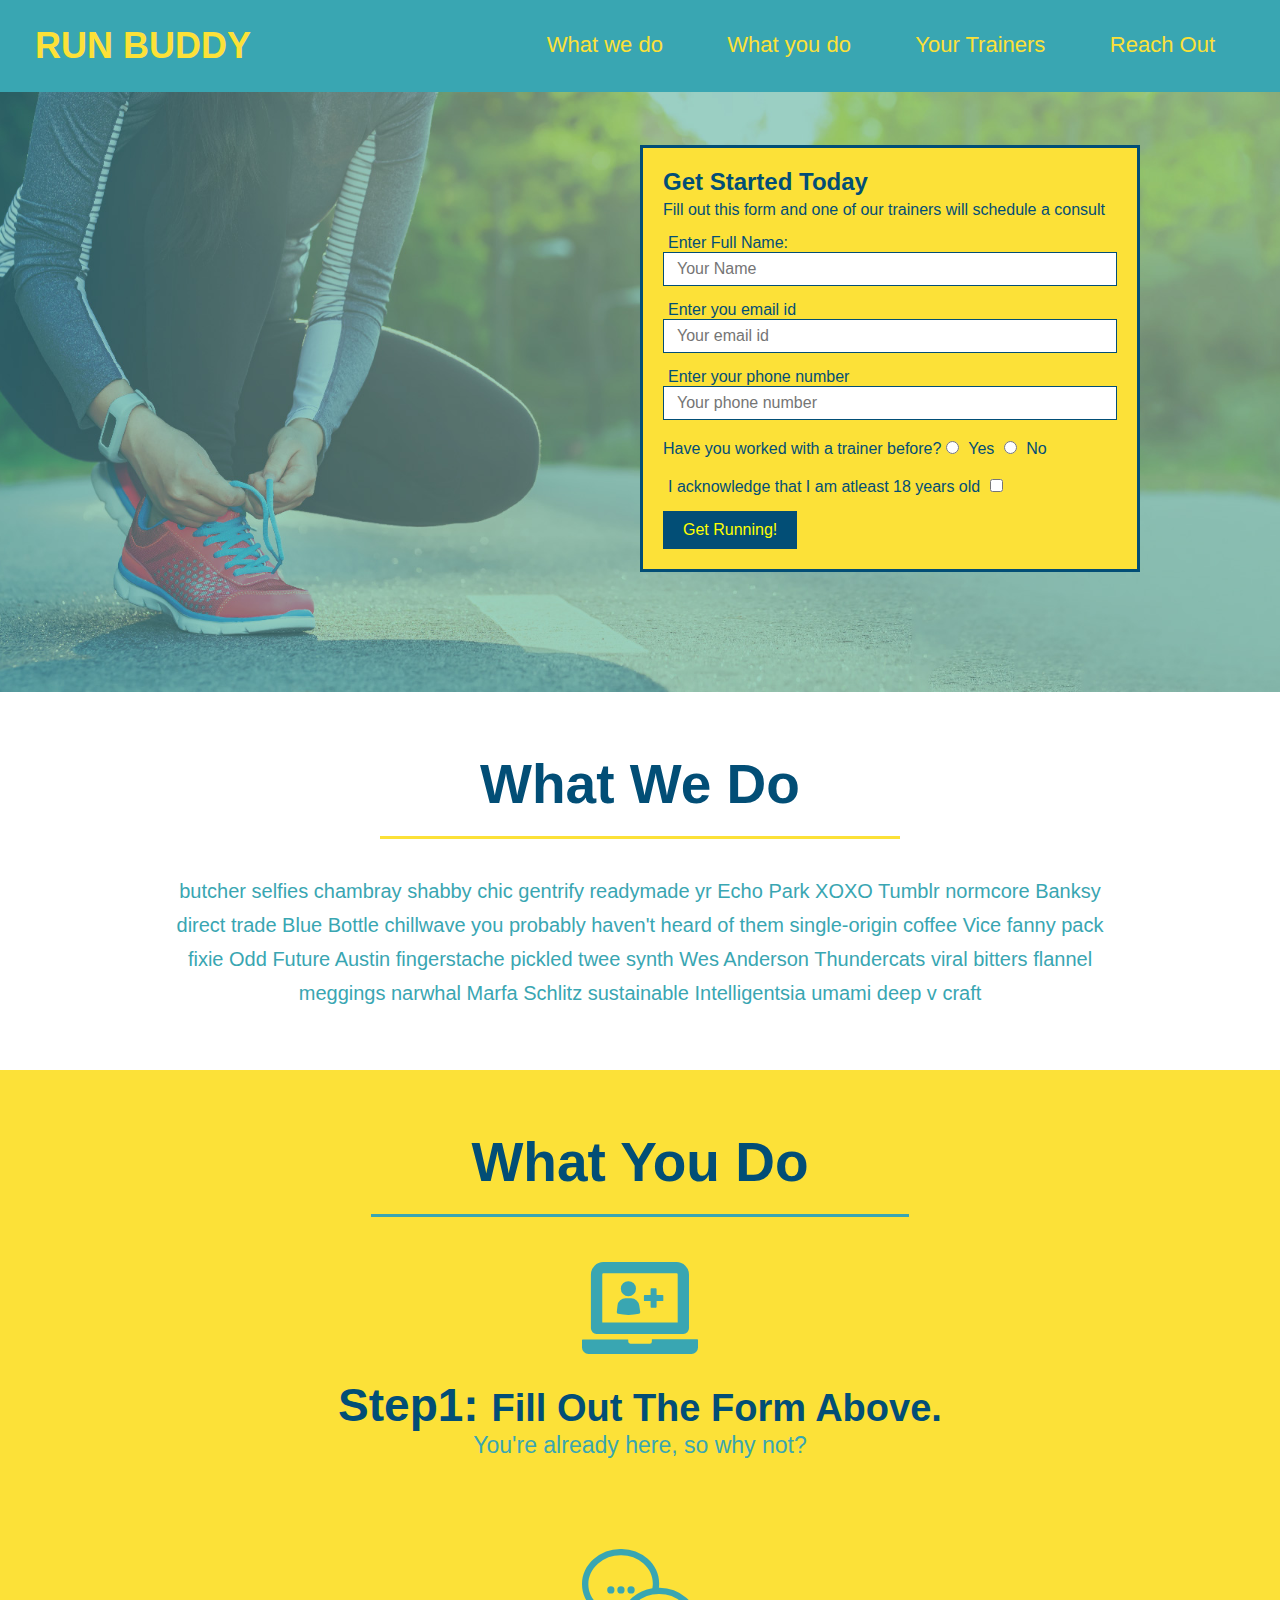
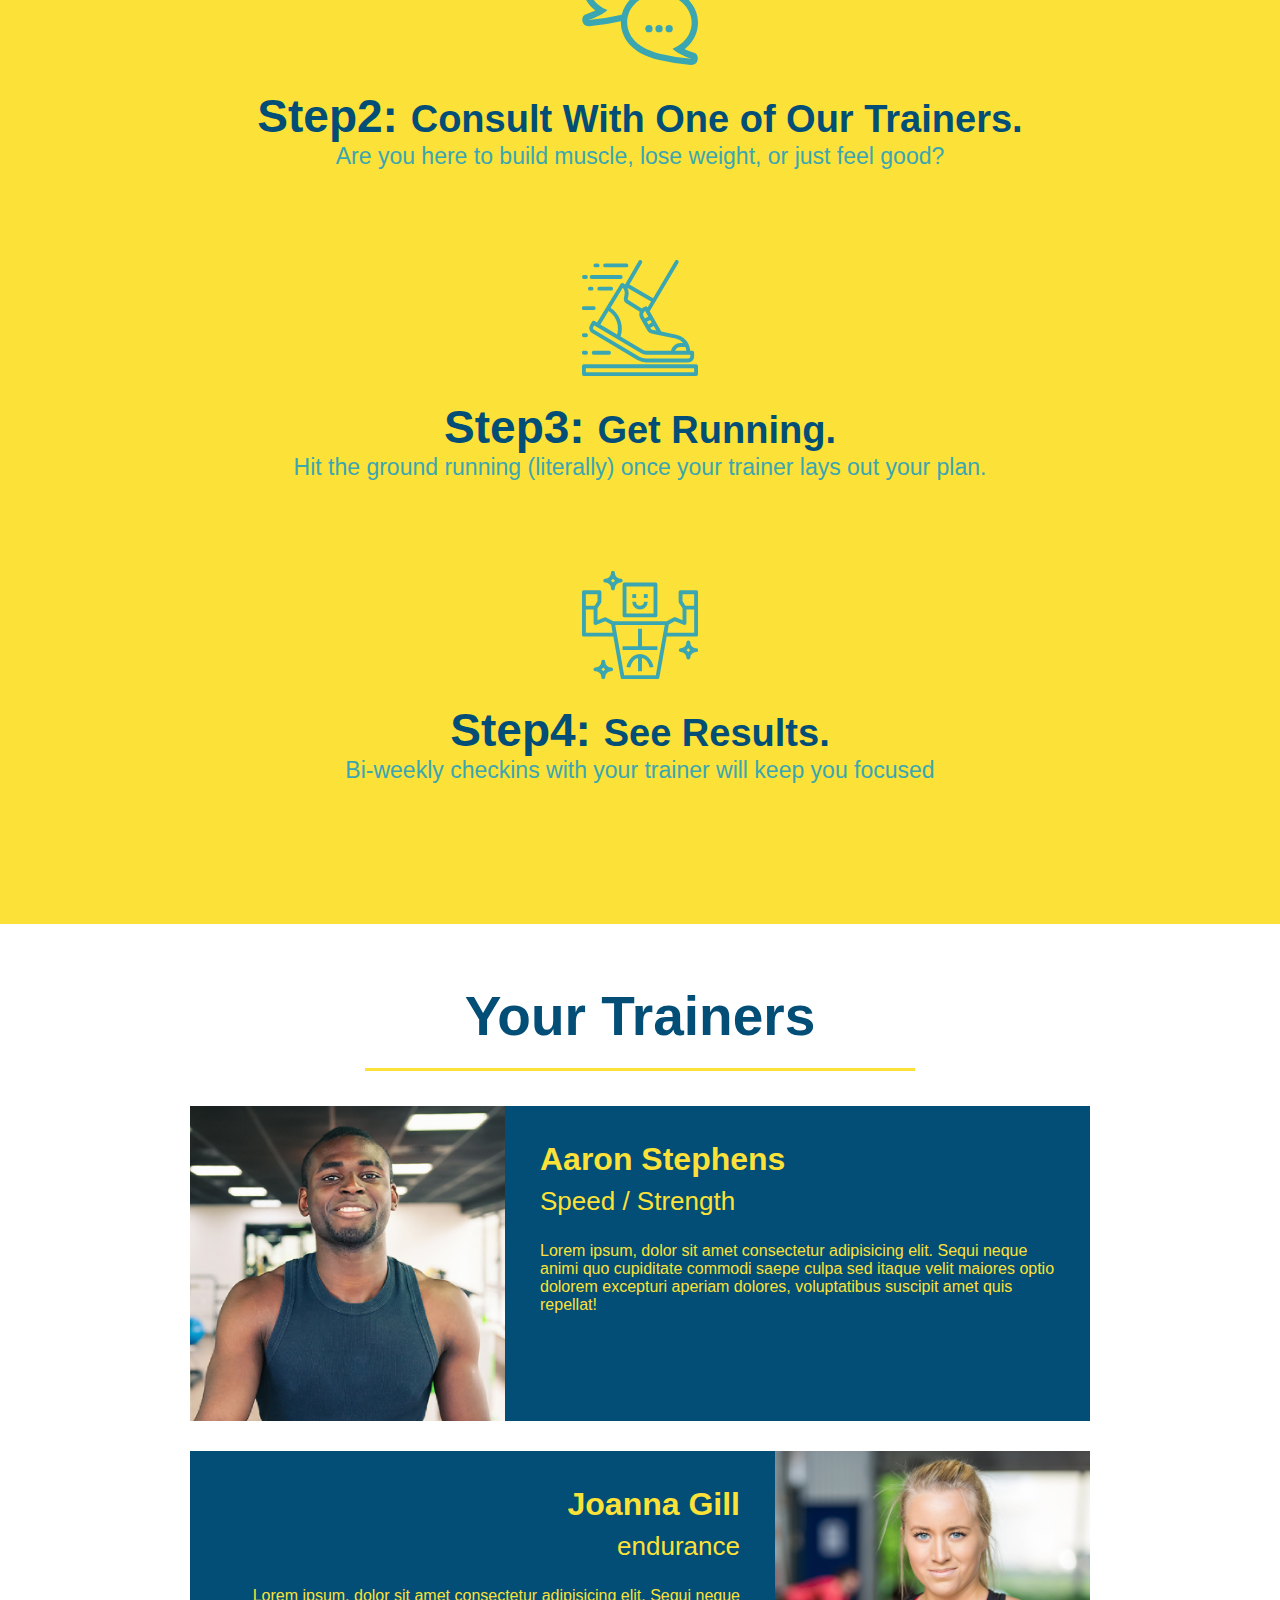
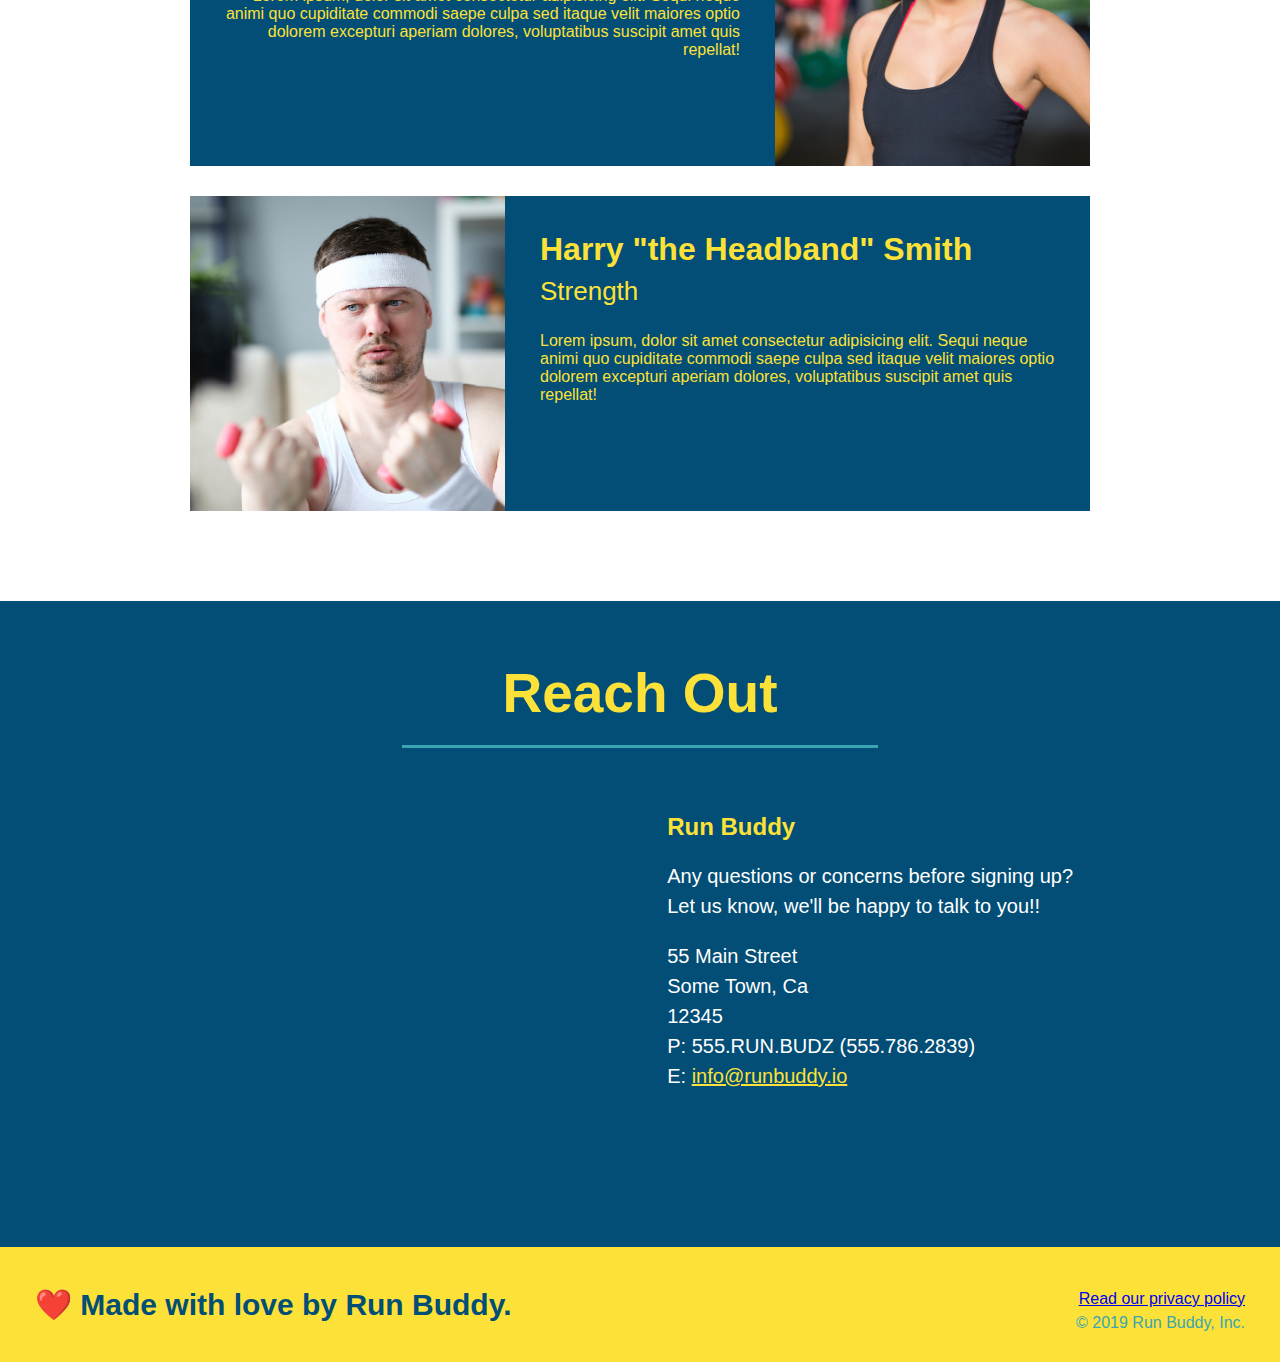
==== index.html @ decafa29 "add all files to git" ====
<!DOCTYPE html>
<html lang="en">
    <head>
        <meta charset="UTF-8"/>
        <title>RUN BUDDY</title>   
        <link rel="stylesheet" href="./assets/css/style.css"/>   
    </head>
    <body>
        <!--navigation-->
        <header>
            <h1>
                <a href="/">RUN BUDDY</a>
            </h1>
            <nav>
                <!--Unordered list element-->
                <ul>
                    <!--List item element-->
                    <li>
                        <!--Anchor element-->
                        <a href="#what-we-do">What we do</a>
                    </li>
                    <li>
                        <a href="#what-you-do">What you do</a>
                    </li>
                    <li>
                        <a href="#your-trainers">Your Trainers</a>
                    </li>
                    <li>
                        <a href=#reach-out>Reach Out</a>
                    </li>
                </ul>
            </nav>
        </header>
        <!--hero/jumbotron-->
        <section class="hero">
              <div class="hero-form">
                  <h3>Get Started Today</h3>
                  <p class="fill-out">Fill out this form and one of our trainers will schedule a consult</p>
                  <!--Add form element-->
                  <form>
                      <label for="name">Enter Full Name:</label>
                      <input type="text" placeholder="Your Name" id="name" name="name" class="form-input"/>
                      <label for="email">Enter you email id</label>
                      <input type="email" placeholder="Your email id" id="email" name="email" class="form-input">
                      <label for="phonenumber">Enter your phone number</label>
                      <input type="tel" placeholder="Your phone number" id="phonenumber" name="phonenumber" class="form-input">
                      <p>
                          Have you worked with a trainer before?
                          <input type="radio" name="trainer-confirm" id="trainer-yes"/>
                          <label for="trainer-yes">Yes</label>
                          <input type="radio" name="trainer-confirm" id="trainer-no"/>
                          <label for="tariner-no">No</label>
                          
                      </p>
                      <p>
                          <label for="confirm-18">I acknowledge that I am atleast 18 years old</label>
                          <input type="checkbox" name="confirm-18" id="confirm-18" value="check"/>
                      </p>
                      <button type="submit">
                          Get Running!
                      </button>
                  </form>
              </div>
        </section>

        <!--"what we do" section-->
        <section id="what-we-do" class="intro">
            <h2 class="section-title primary-border">
                What We Do
            </h2>
            <p>
                butcher selfies chambray shabby chic gentrify readymade yr Echo Park XOXO Tumblr normcore Banksy direct trade Blue Bottle chillwave you probably haven't heard of them single-origin coffee Vice fanny pack fixie Odd Future Austin fingerstache pickled twee synth Wes Anderson Thundercats viral bitters flannel meggings narwhal Marfa Schlitz sustainable Intelligentsia umami deep v craft
            </p>
        </section>

        <!--What you do section-->
        <section id="what-you-do" class="steps">
            <h2 class="section-title secondary-border">
                What You Do
            </h2>
            <div>
                <img src="assets/Images/step-1.svg" alt=""/>
                <h3>
                    Step1: <span>Fill Out The Form Above.</span>
                </h3>
                
                <p>
                    You're already here, so why not?
                </p>
            </div>
            <div>
                <img src="assets/Images/step-2.svg" alt=""/>
                <h3>
                    Step2: <span>Consult With One of Our Trainers.</span>
                </h3>
                <p>
                    Are you here to build muscle, lose weight, or just feel good?
                </p>
            </div>
            <div>
                <img  src="assets/Images/step-3.svg" alt=""/>
                <h3>
                    Step3: <span>Get Running.</span>
                   
                </h3>
                <p>
                    Hit the ground running (literally) once your trainer lays out your plan.
                </p>
            </div>
            <div>
                <img src="assets/Images/step-4.svg" alt=""/>
                <h3>
                    Step4: <span>See Results.</span>
                </h3>
                <p>
                    Bi-weekly checkins with your trainer will keep you focused
                </p>
            </div>
        </section>
        <!--Meet the trainers section-->
        <section id="your-trainers" class="trainers">
            
            <h2 class="section-title primary-border">
                Your Trainers
            </h2>
            <article class="trainer">
                <img src="assets/Images/trainer-1.jpg" alt="Aaron Stephens in his workout clothes ready to pump iron"/>
                <div class="trainer-bio text-left">
                    <h3>Aaron Stephens</h3>
                    <h4>Speed / Strength</h4>
                    <p>
                        Lorem ipsum, dolor sit amet consectetur adipisicing elit. Sequi neque animi quo cupiditate commodi saepe culpa sed
                        itaque velit maiores optio dolorem excepturi aperiam dolores, voluptatibus suscipit amet quis repellat!
                    </p>
                </div>
            </article>
            <article class="trainer">
                <div class="trainer-bio text-right">
                    <h3>Joanna Gill</h3>
                    <h4>endurance</h4>
                    <p>
                        Lorem ipsum, dolor sit amet consectetur adipisicing elit. Sequi neque animi quo cupiditate commodi saepe culpa sed
      itaque velit maiores optio dolorem excepturi aperiam dolores, voluptatibus suscipit amet quis repellat!
                    </p>
                    
                </div>
                <img src="assets/Images/trainer-2.jpg" alt="Joanna Gill cooling off after a workout"/>
            </article>
            <article class="trainer">
                <img src="assets/Images/trainer-3.jpg" alt="Harry Smith wearing a headband and lifting comically small pink weights"/>
                <div class="trainer-bio text-left">
                    
                    <h3>Harry "the Headband" Smith</h3>
                    <h4>Strength</h4>
                    <p>
                        Lorem ipsum, dolor sit amet consectetur adipisicing elit. Sequi neque animi quo cupiditate commodi saepe culpa sed
      itaque velit maiores optio dolorem excepturi aperiam dolores, voluptatibus suscipit amet quis repellat!
                    </p>
                </div>

            </article>
        </section>
        <!--Reach Out section-->
        <section id="#reach-out" class="contact">
            <h2 class="section-title secondary-border">
                Reach Out
            </h2>
            <div class="contact-info">
                <iframe src="https://www.google.com/maps/embed?pb=!1m18!1m12!1m3!1d50694.43820856083!2d-121.98147028277705!3d37.427597920554405!2m3!1f0!2f0!3f0!3m2!1i1024!2i768!4f13.1!3m3!1m2!1s0x808fc8546092b38d%3A0xdbc5cfc97f0ce1a7!2sSan%20Jose%2C%20CA%2095134!5e0!3m2!1sen!2sus!4v1594967855750!5m2!1sen!2sus"  frameborder="0" style="border:0;" allowfullscreen="" aria-hidden="false" tabindex="0"></iframe>
                <div>
                    <h3>
                        Run Buddy
                    </h3>
                    <p>
                        Any questions or concerns before signing up?
                    <br/>
                        Let us know, we'll be happy to talk to you!!
                    </p>
                    <address>
                        55 Main Street <br/>
                        Some Town, Ca <br/>
                        12345 <br/>
                        P: 555.RUN.BUDZ (555.786.2839) <br/>
                        E: <a href="maito:info@runbuddy.io">info@runbuddy.io</a>
                    </address>
                </div>
            </div>
            
        </section>
           
        <!--Footer-->
        <footer>
            
            <h2>❤️ Made with love by Run Buddy.</h2>
            <div>
                <a href="./privacy-policy.html#Read our Privacy Policy">Read our privacy policy</a><br/>
                &copy; 2019 Run Buddy, Inc.
                 
            </div>

            
        </footer>

    </body>
</html>
---- assets/css/style.css ----
*{
    margin:0;
    padding: 0;
    box-sizing: border-box;
}


body{
    font-family: Arial, Helvetica, sans-serif;
    color:#39a6b2; 
}

header{
    padding: 25px 35px;
    background-color: #39a6b2;
}

header h1{
    font-weight: bold;
    font-size: 36px;
    
    margin: 0;
    display: inline;
    color: yellow;
}

header a{
    text-decoration: none;
    color: #fce138;
}

header nav{
    float: right;
    margin: 7px 0;
}

header nav ul li{
    display: inline;
}

header nav ul li a{
    margin:0 30px;
    font-weight: lighter;
    font-size: 22px;
}

footer {
    background-color: #fce138;
    width: 100%;
    padding: 40px 35px;
}

footer h2{
    display : inline;
    color: #024e76;
    font-size: 30px;
    margin: 0;
}

footer div{
    float: right;
    line-height:1.5;
    text-align: right;
}

section{
    padding:60px;
}

.hero{
    height: 600px;
    background-image: url("../Images/hero-bg.jpg");
    background-size: cover;
    background-position: center;
    position: relative;
   
}


.hero-form{
    width:500px;
    padding:20px;
    color:#024e76;
    background-color: #fce138;
    border-color: #024e76;
    border-style: solid;
    border-width:3px;
    position: absolute;
    bottom: 120px;
    right: 140px;
}

h3{
    font-size: 24px;
    margin: 0;
}

.hero-form p{
    padding: 5px 0 15px 0;
}

.form-input{
     font-size: 20px;
     border-width: 1px;
     border-style: solid;
     border-color:#024e76;
     display: block;
     padding: 7px 13px;
     font-size: 16px;
     color: #024e76;
     width: 100%;
     margin-bottom: 15px;

}
.hero-form label{
    margin: 0 5px;
}

.hero-form button{
    background-color: #024e76;
    color: yellow;
    padding:10px 20px;
    font-size: 16px;
    border: none;
}

.intro{
    text-align: center;
}

.section-title{
    font-size: 55px;
    color: #024e76;
    margin-bottom: 35px;
    padding: 0 100px 20px 100px; /*top right bottom left*/
    border-bottom: 3px solid;
    display: inline-block;

}

.primary-border{
    border-color: #fce138;
}

.intro p{
    line-height: 1.7;
    color: #39a6b2;
    width: 80%;
    font-size: 20px;
    margin: auto auto;
}

.steps{
    text-align: center;
    background: #fce138;
}

.secondary-border{
    border-color:#39a6b2;
}

.steps div{
    margin-bottom: 80px;
}

.steps img{
    width: 10%;
    margin: 10px 0;

}

.steps h3{
    color: #024e76;
    font-size: 46px;
    margin-top: 10px;
}

.steps p{
    color: #39a6b2;
    font-size: 23px;
}

.steps span{
    font-size: 38px;
}

.trainers{
    text-align: center;
}

.trainer{
    width: 900px;
    margin: 0 auto 30px auto;
    background: #024e76;
    color: #fce138;
    overflow: auto;
}

.trainer img{
    width: 35%;
    float: left;
}

.trainer-bio{
    float: left;
    width: 65%;
    padding: 35px; 
}

.text-left{
    text-align: left;
}

.text-right{
    text-align:right;
}

.trainer-bio h3{
    font-size: 32px;
    margin-bottom: 8px;
}

.trainer-bio h4{
    font-weight: lighter;
    font-size: 26px;
    margin-bottom:25px;
}

.trainer bio p{
    line-height: 1.3;
    font-size: 17px;
}

.contact{
    background-color: #024e76;
    text-align: center;
}

.contact h2{
    color: #fce138;
}

.contact-info iframe{
    width: 400px;
    height: 400px;
}

.contact-info div{
    width: 410px;
    display: inline-block;
    vertical-align:top;
    text-align:left;
    margin: 30px 0 0 60px;
    color: white;
}

.contact-info h3{
    color: #fce138;
}

.contact-info p, .contact-info address{
    line-height: 1.5;
    margin:20px 0;
    font-size:20px;
    font-style: normal;
}


.contact-info address a{
    color: #fce138;
}
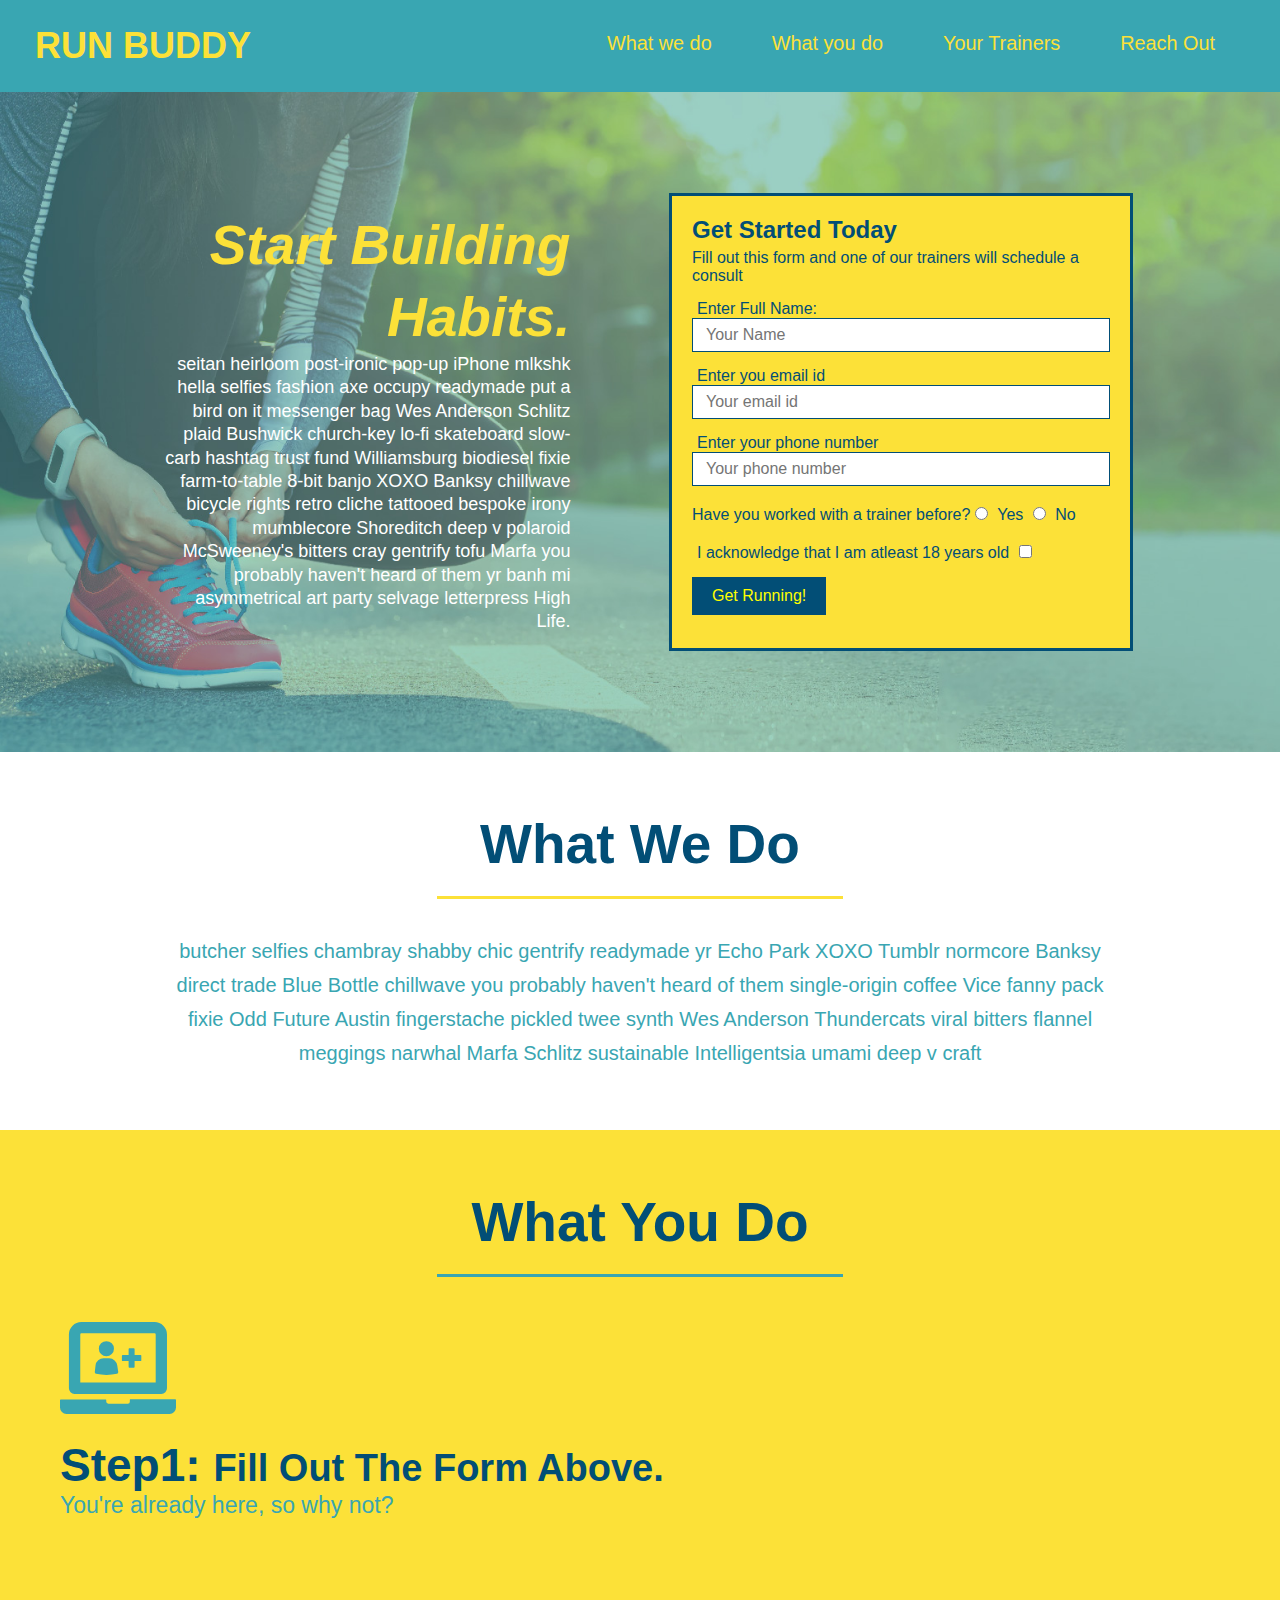
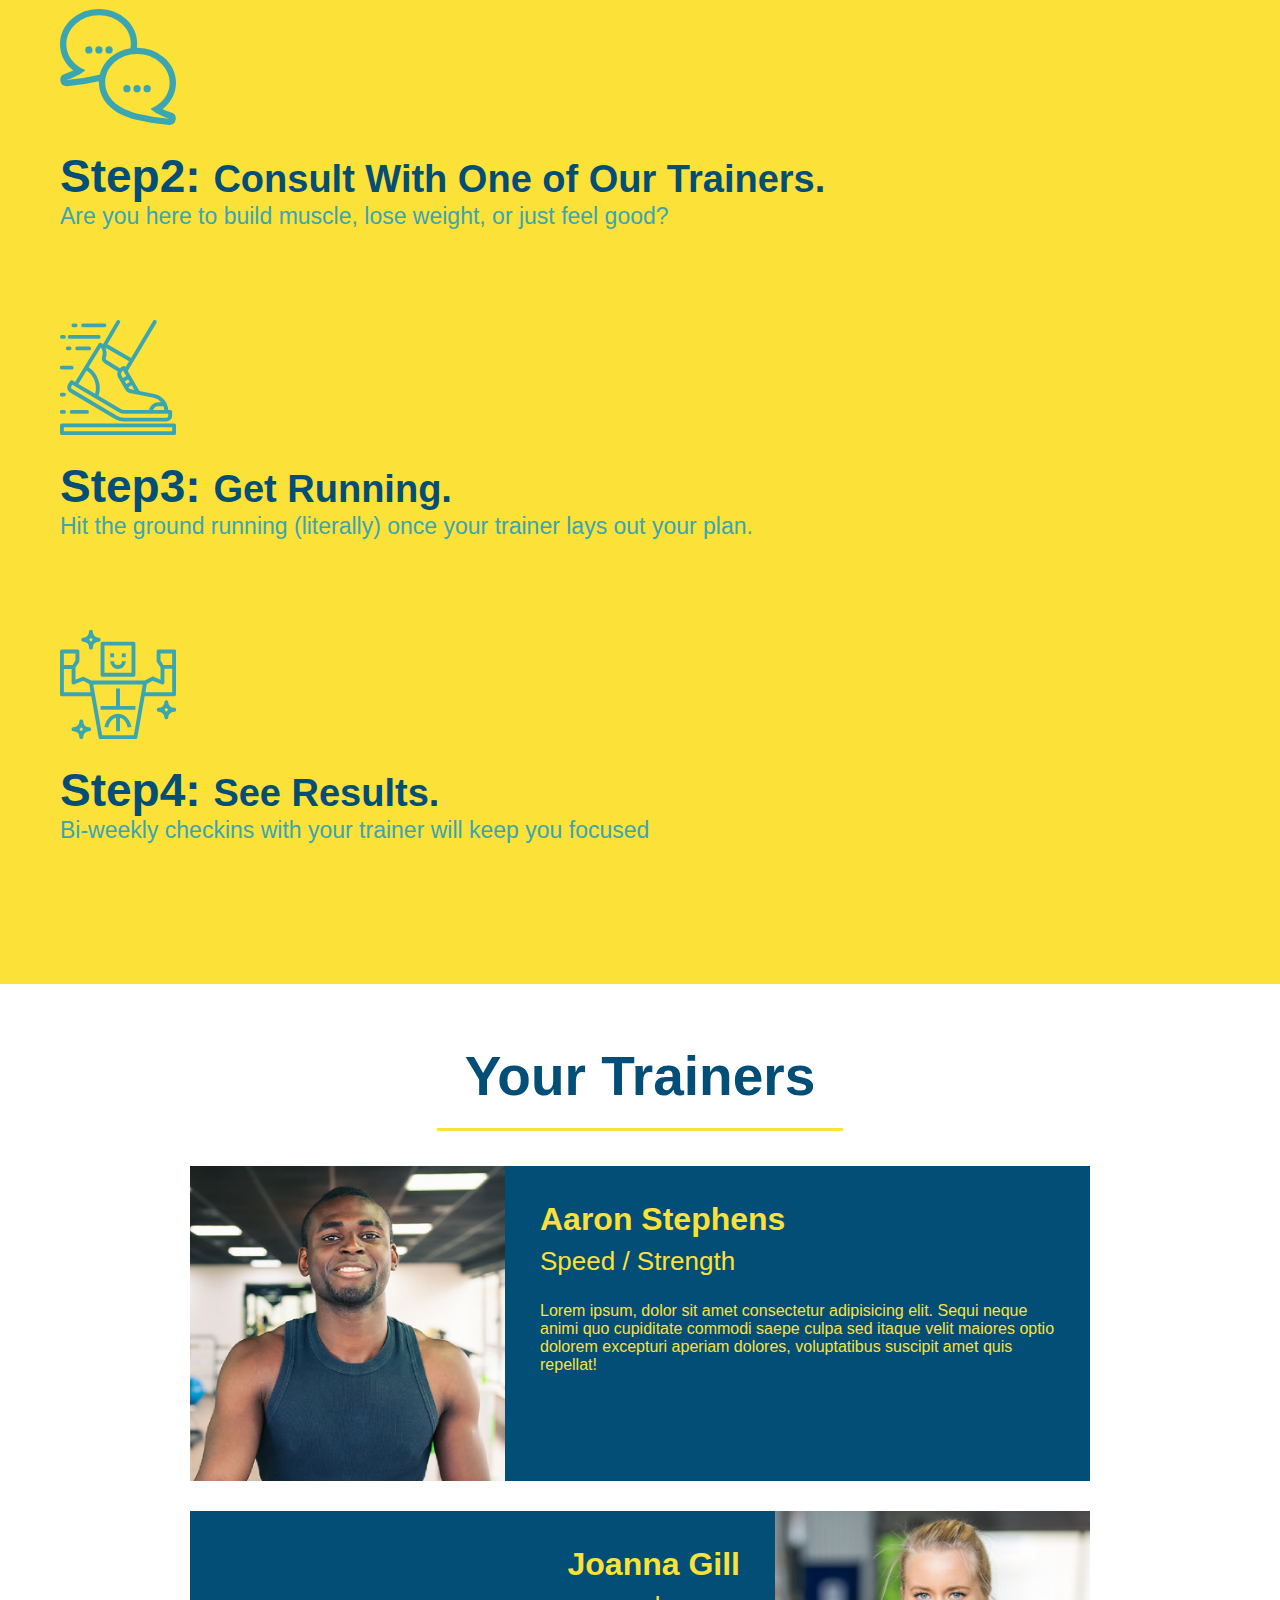
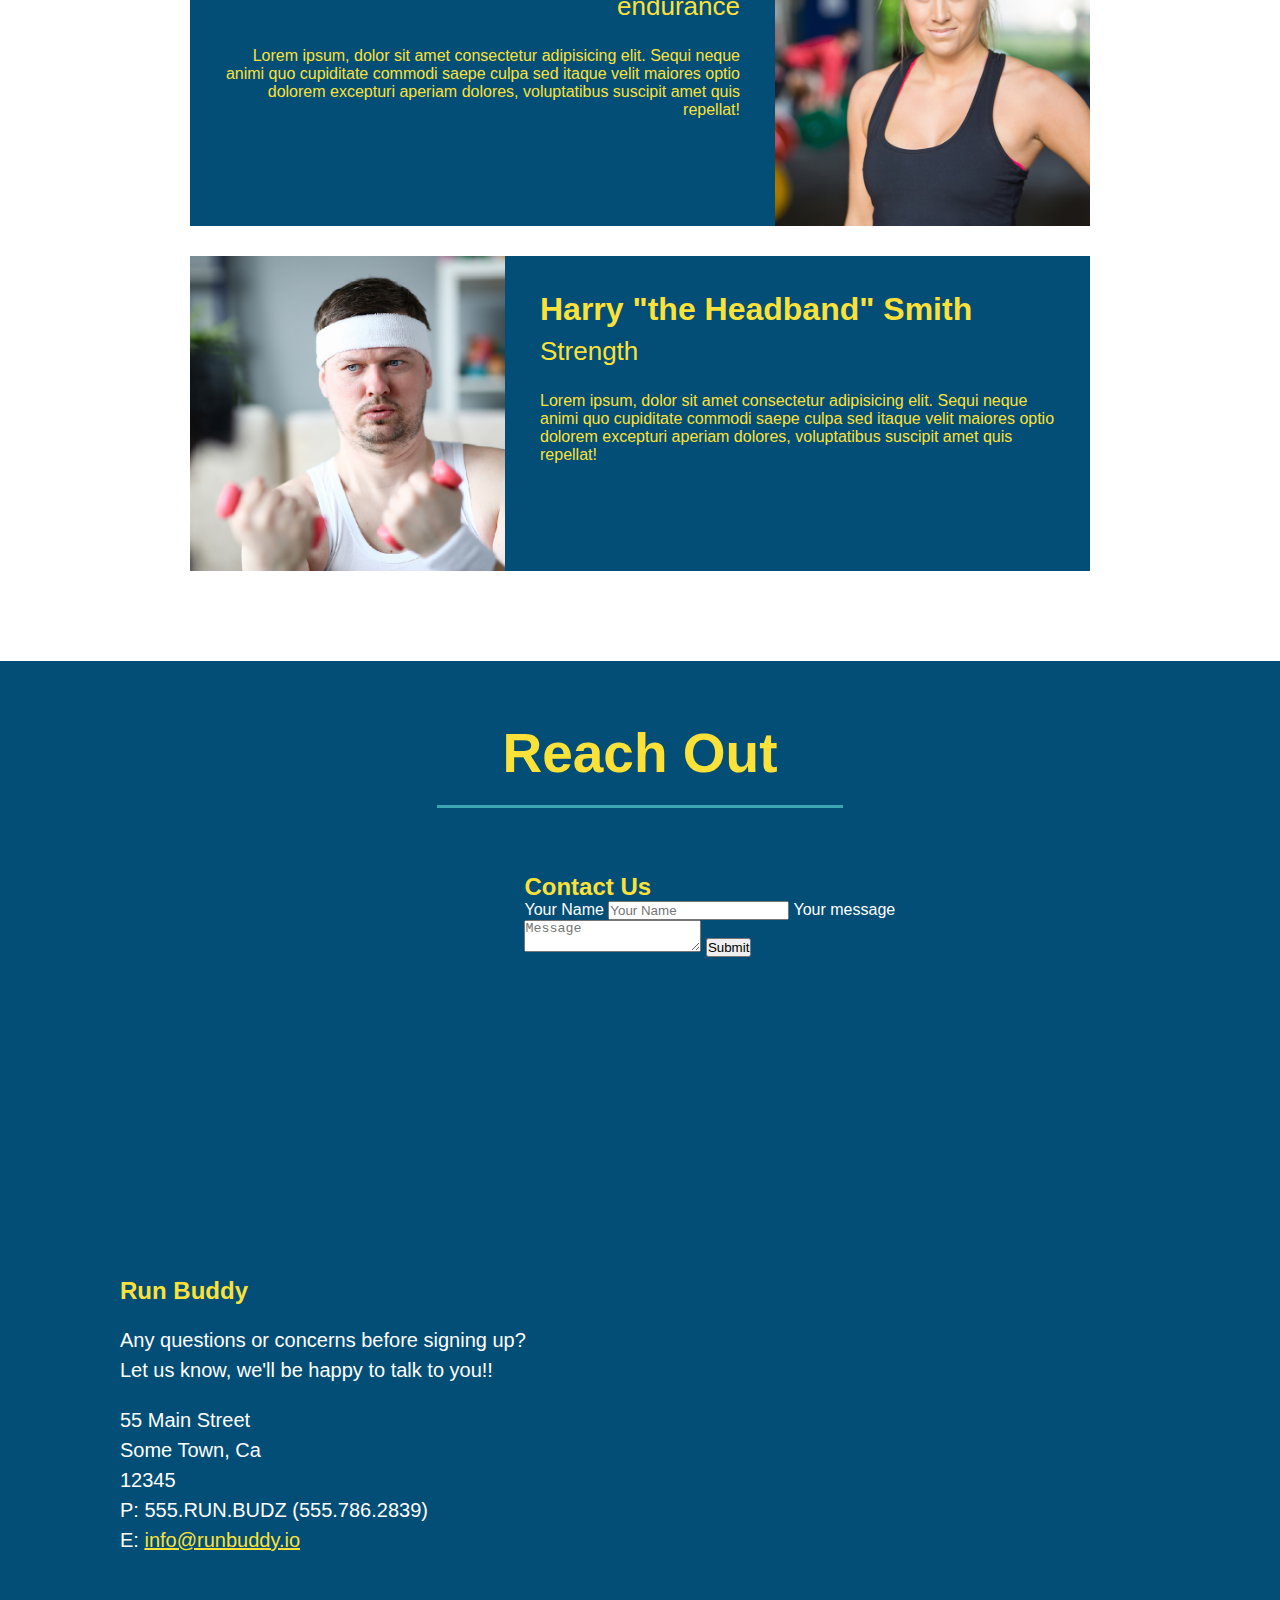
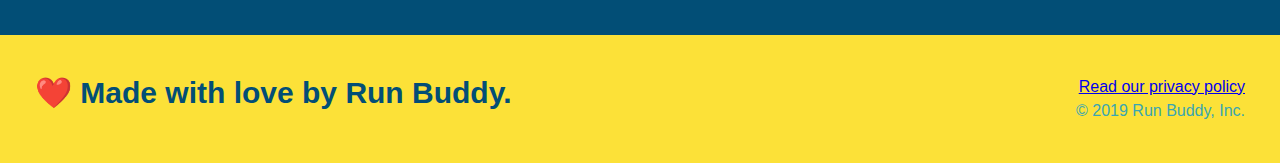
==== commit 0b2e6b0f: "add flex style to what we do section" ====
--- a/index.html
+++ b/index.html
@@ -33,7 +33,17 @@
         </header>
         <!--hero/jumbotron-->
         <section class="hero">
+              <div class="hero-cta">
+                <h2>Start Building Habits.</h2>
+                <p>seitan heirloom post-ironic pop-up iPhone mlkshk hella selfies fashion axe occupy readymade put a bird on it
+                    messenger bag Wes Anderson Schlitz plaid Bushwick church-key lo-fi skateboard slow-carb hashtag trust fund
+                    Williamsburg biodiesel fixie farm-to-table 8-bit banjo XOXO Banksy chillwave bicycle rights retro cliche
+                    tattooed bespoke irony mumblecore Shoreditch deep v polaroid McSweeney's bitters cray gentrify tofu Marfa you
+                    probably haven't heard of them yr banh mi asymmetrical art party selvage letterpress High Life.
+                </p>
+              </div>
               <div class="hero-form">
+                  
                   <h3>Get Started Today</h3>
                   <p class="fill-out">Fill out this form and one of our trainers will schedule a consult</p>
                   <!--Add form element-->
@@ -65,12 +75,16 @@
 
         <!--"what we do" section-->
         <section id="what-we-do" class="intro">
-            <h2 class="section-title primary-border">
-                What We Do
-            </h2>
-            <p>
-                butcher selfies chambray shabby chic gentrify readymade yr Echo Park XOXO Tumblr normcore Banksy direct trade Blue Bottle chillwave you probably haven't heard of them single-origin coffee Vice fanny pack fixie Odd Future Austin fingerstache pickled twee synth Wes Anderson Thundercats viral bitters flannel meggings narwhal Marfa Schlitz sustainable Intelligentsia umami deep v craft
-            </p>
+            <div class="flex-row">
+                <h2 class="section-title primary-border">
+                    What We Do
+                </h2>
+            </div>
+            <div>
+                <p>
+                   butcher selfies chambray shabby chic gentrify readymade yr Echo Park XOXO Tumblr normcore Banksy direct trade Blue Bottle chillwave you probably haven't heard of them single-origin coffee Vice fanny pack fixie Odd Future Austin fingerstache pickled twee synth Wes Anderson Thundercats viral bitters flannel meggings narwhal Marfa Schlitz sustainable Intelligentsia umami deep v craft
+                </p>
+            </div>
         </section>
 
         <!--What you do section-->
@@ -168,6 +182,16 @@
             <div class="contact-info">
                 <iframe src="https://www.google.com/maps/embed?pb=!1m18!1m12!1m3!1d50694.43820856083!2d-121.98147028277705!3d37.427597920554405!2m3!1f0!2f0!3f0!3m2!1i1024!2i768!4f13.1!3m3!1m2!1s0x808fc8546092b38d%3A0xdbc5cfc97f0ce1a7!2sSan%20Jose%2C%20CA%2095134!5e0!3m2!1sen!2sus!4v1594967855750!5m2!1sen!2sus"  frameborder="0" style="border:0;" allowfullscreen="" aria-hidden="false" tabindex="0"></iframe>
                 <div>
+                    <h3>Contact Us</h3>
+                    <form>
+                    <label for="contact-name" >Your Name</label>
+                    <input type="text" placeholder="Your Name" id="contact-name"/>
+                    <label for="contact-message">Your message</label>
+                    <textarea type="text" placeholder="Message" id="contact-message"></textarea>
+                    <button type="submit">Submit</button>
+                    </form>
+                </div>
+                <div>
                     <h3>
                         Run Buddy
                     </h3>
--- a/assets/css/style.css
+++ b/assets/css/style.css
@@ -13,6 +13,9 @@
 header{
     padding: 25px 35px;
     background-color: #39a6b2;
+    display: flex;
+    justify-content: space-between;
+    flex-wrap: wrap;
 }
 
 header h1{
@@ -20,7 +23,7 @@
     font-size: 36px;
     
     margin: 0;
-    display: inline;
+    
     color: yellow;
 }
 
@@ -30,35 +33,42 @@
 }
 
 header nav{
-    float: right;
+    
     margin: 7px 0;
 }
 
-header nav ul li{
-    display: inline;
+header nav ul{
+    display: flex;
+    justify-content: space-between;
+    flex-wrap: wrap;
+    align-items: center;
+    list-style: none;
 }
 
 header nav ul li a{
     margin:0 30px;
     font-weight: lighter;
-    font-size: 22px;
+    font-size: 1.55vw;
 }
 
 footer {
     background-color: #fce138;
     width: 100%;
     padding: 40px 35px;
+    display: flex;
+    flex-wrap: wrap;
+    justify-content: space-between;
 }
 
 footer h2{
-    display : inline;
+    
     color: #024e76;
     font-size: 30px;
     margin: 0;
 }
 
 footer div{
-    float: right;
+    
     line-height:1.5;
     text-align: right;
 }
@@ -68,26 +78,41 @@
 }
 
 .hero{
-    height: 600px;
+    
     background-image: url("../Images/hero-bg.jpg");
     background-size: cover;
     background-position: center;
-    position: relative;
+    display: flex;
+    justify-content: center;
+    flex-wrap: wrap;
    
 }
 
+.hero-cta{
+    width: 35%;
+    text-align: right;
+    color: #fff;
+    font-size: 18px;
+    line-height: 1.3;
+    margin: 5%;
+}
+
+.hero-cta h2{
+    font-size: 55px;
+    color: #fce138;
+    font-style: italic;
+}
 
 .hero-form{
-    width:500px;
+    
     padding:20px;
     color:#024e76;
     background-color: #fce138;
     border-color: #024e76;
     border-style: solid;
     border-width:3px;
-    position: absolute;
-    bottom: 120px;
-    right: 140px;
+    width: 40%;
+    margin: 3.5%;
 }
 
 h3{
@@ -124,18 +149,15 @@
     border: none;
 }
 
-.intro{
-    text-align: center;
-}
 
 .section-title{
     font-size: 55px;
     color: #024e76;
-    margin-bottom: 35px;
-    padding: 0 100px 20px 100px; /*top right bottom left*/
     border-bottom: 3px solid;
-    display: inline-block;
-
+    padding-bottom: 20px;
+    text-align: center;
+    margin: 0 auto 35px auto;
+    width: 35%;
 }
 
 .primary-border{
@@ -148,10 +170,11 @@
     width: 80%;
     font-size: 20px;
     margin: auto auto;
+    text-align: center;
 }
 
 .steps{
-    text-align: center;
+    
     background: #fce138;
 }
 
@@ -184,9 +207,6 @@
     font-size: 38px;
 }
 
-.trainers{
-    text-align: center;
-}
 
 .trainer{
     width: 900px;
@@ -215,6 +235,10 @@
     text-align:right;
 }
 
+.flex-row{
+    display: flex;
+}
+
 .trainer-bio h3{
     font-size: 32px;
     margin-bottom: 8px;
@@ -233,7 +257,6 @@
 
 .contact{
     background-color: #024e76;
-    text-align: center;
 }
 
 .contact h2{
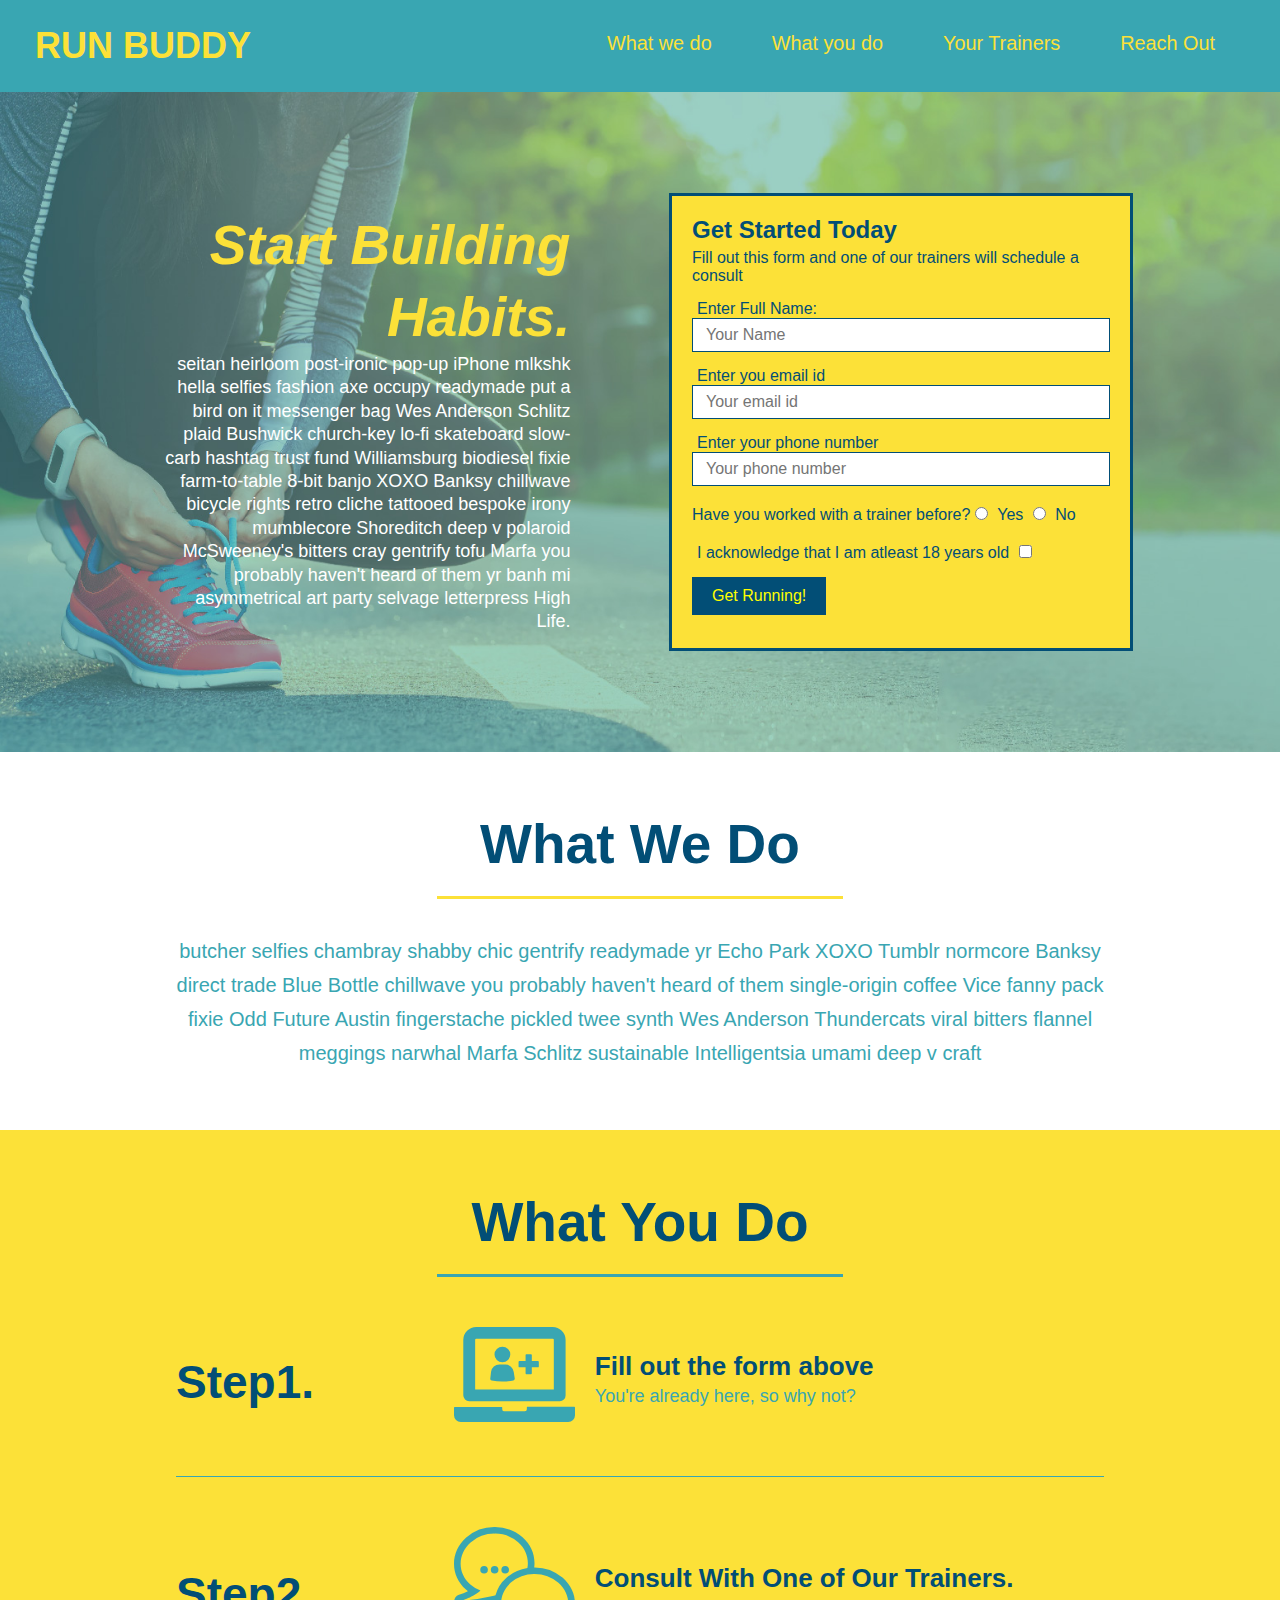
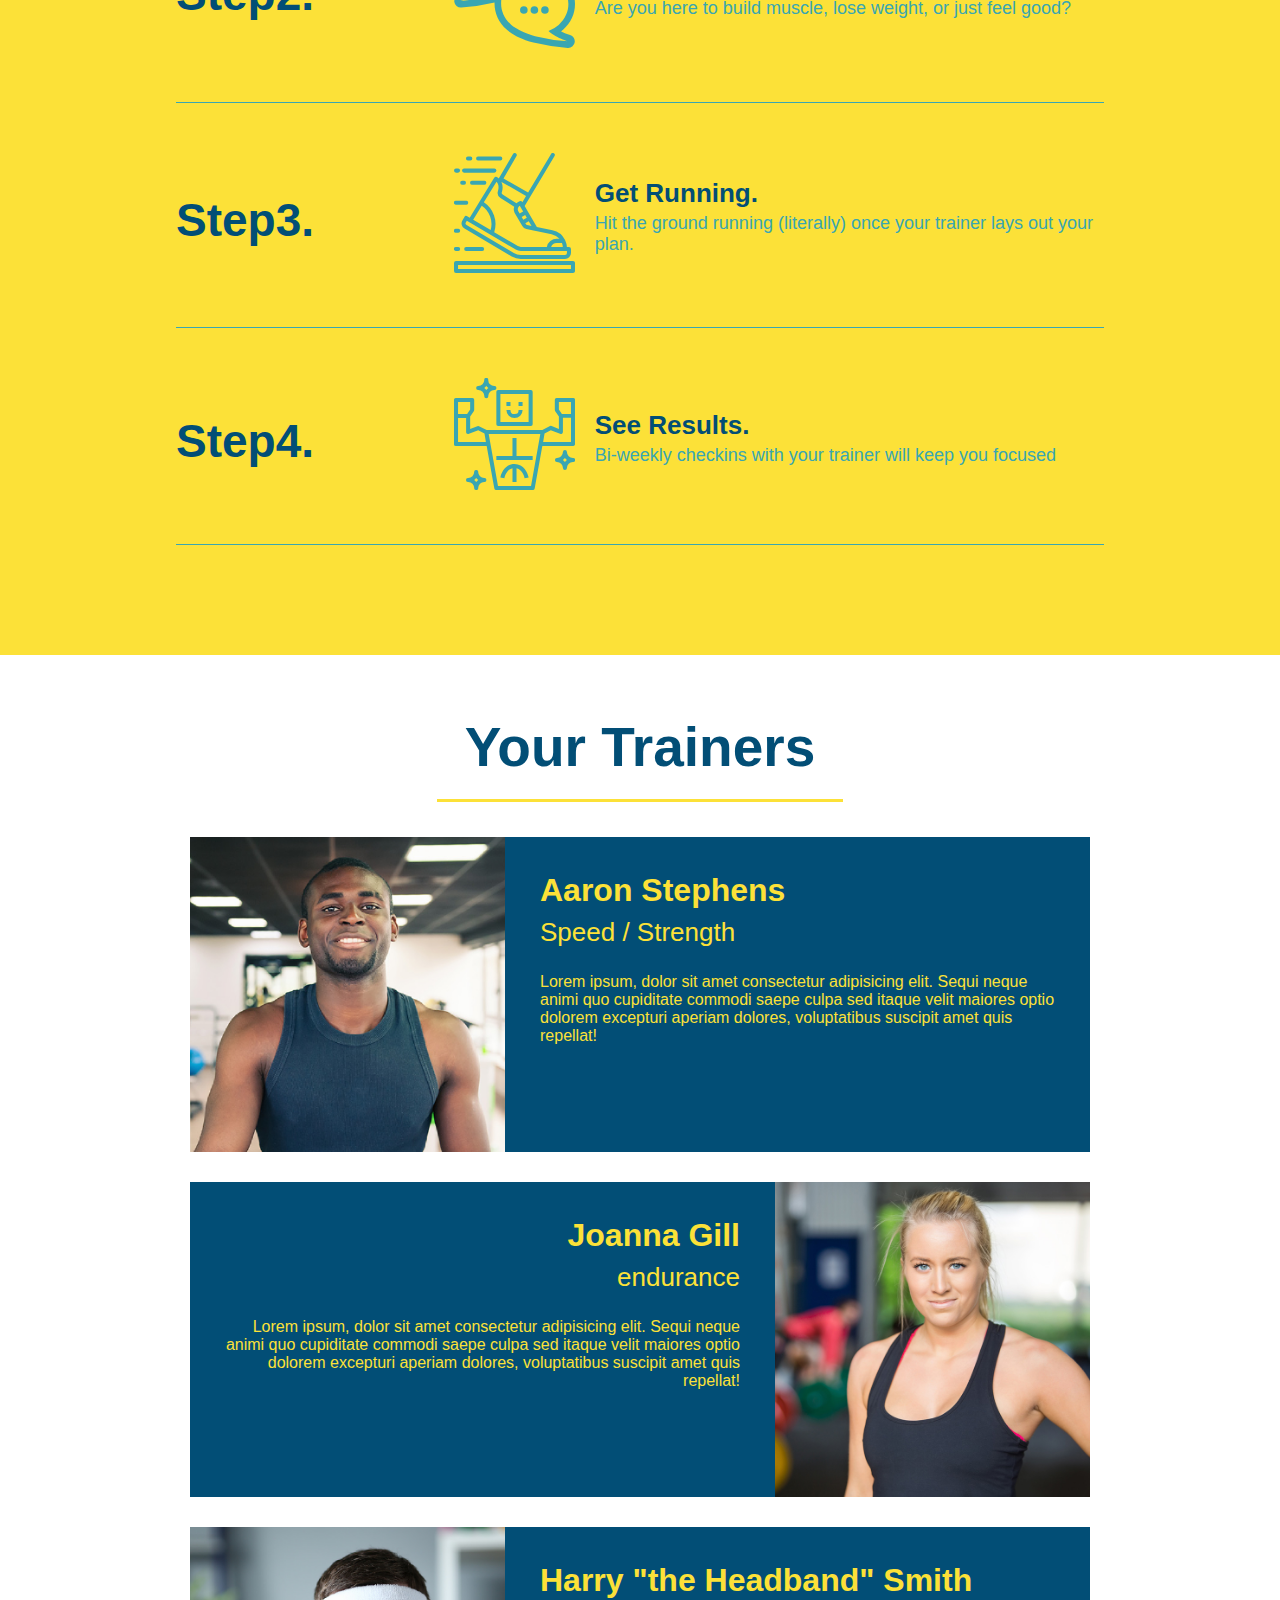
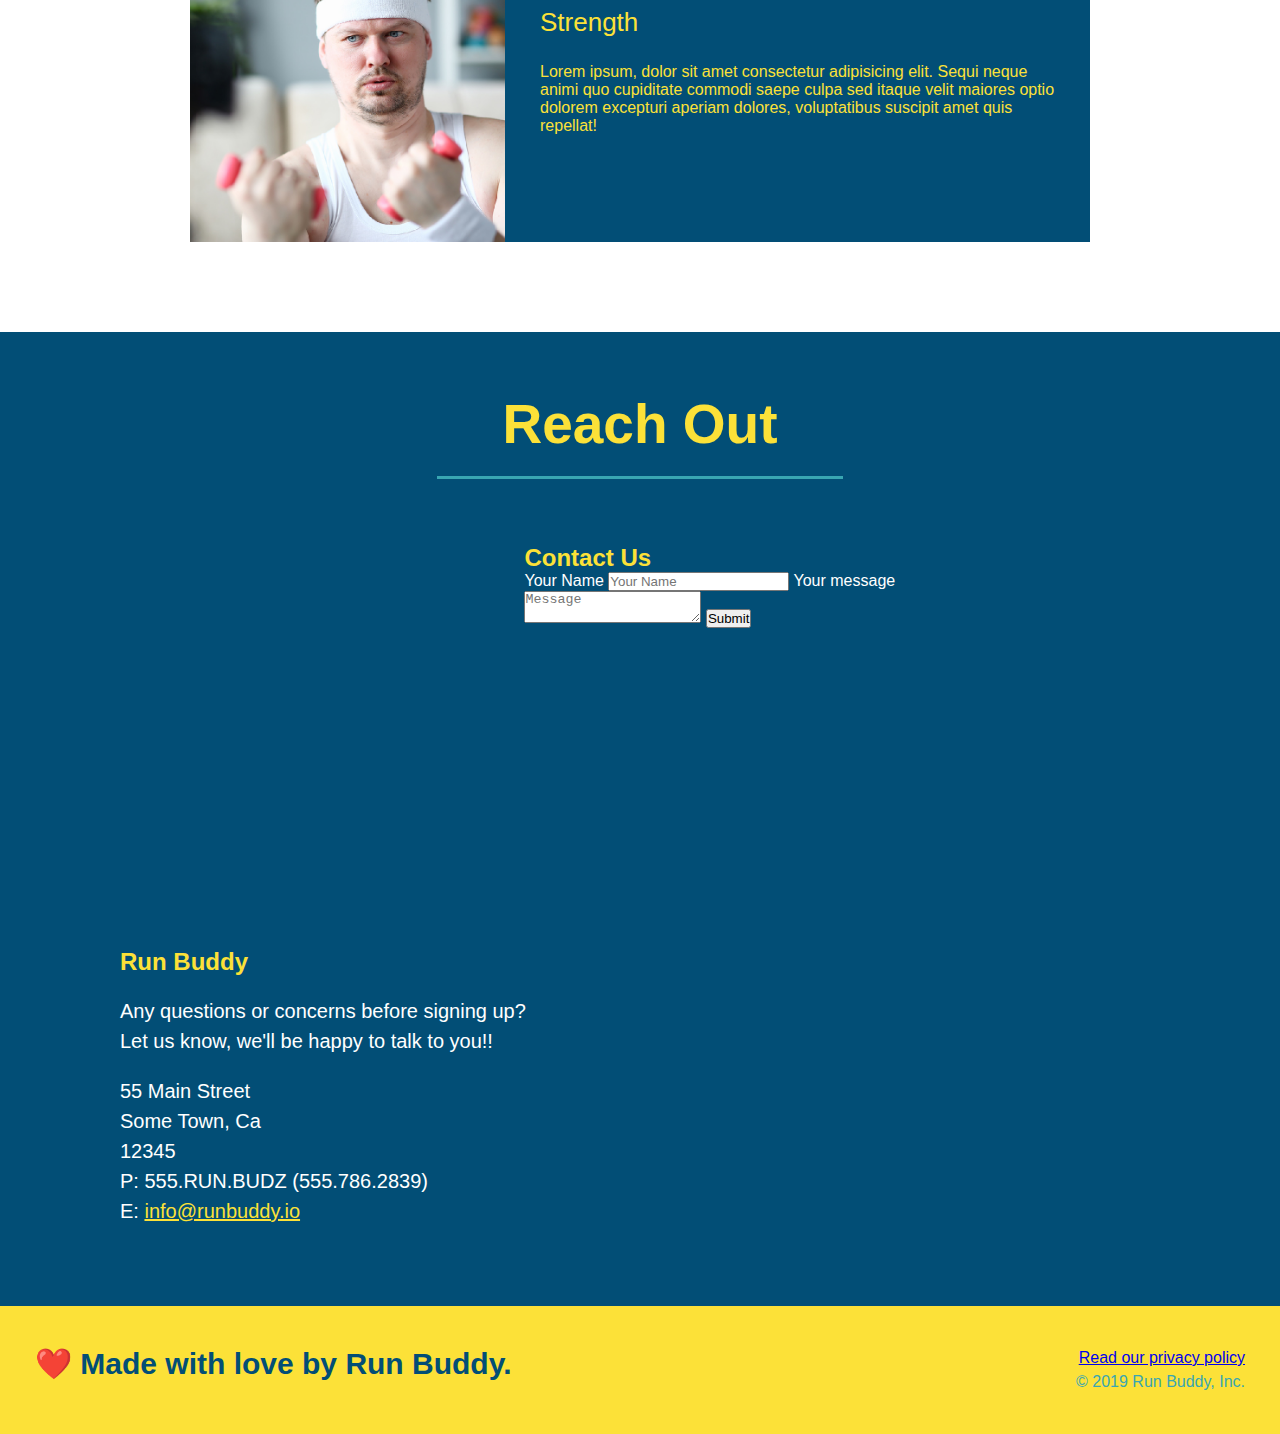
==== commit e3eea49a: "add flex to what you do section" ====
--- a/index.html
+++ b/index.html
@@ -92,43 +92,71 @@
             <h2 class="section-title secondary-border">
                 What You Do
             </h2>
-            <div>
-                <img src="assets/Images/step-1.svg" alt=""/>
-                <h3>
-                    Step1: <span>Fill Out The Form Above.</span>
-                </h3>
-                
-                <p>
-                    You're already here, so why not?
-                </p>
-            </div>
-            <div>
-                <img src="assets/Images/step-2.svg" alt=""/>
-                <h3>
-                    Step2: <span>Consult With One of Our Trainers.</span>
-                </h3>
-                <p>
-                    Are you here to build muscle, lose weight, or just feel good?
-                </p>
-            </div>
-            <div>
-                <img  src="assets/Images/step-3.svg" alt=""/>
-                <h3>
-                    Step3: <span>Get Running.</span>
+            <div class="step">
+                <h3>
+                    Step1.
+                </h3>
+                <div class="step-info">
+                    <div class="step-img">
+                        <img src="assets/Images/step-1.svg" alt=""/>
+                    
+                    </div>
+                    <div class="step-text">
+                         <h4>Fill out the form above</h4>
+                         <p>
+                             You're already here, so why not?
+                         </p>
+                    </div>
+                </div>
+            </div>
+            <div class="step">
+                <h3>
+                    Step2.
+                </h3>
+                <div class="step-info">
+                    <div class="step-img">
+                        <img src="assets/Images/step-2.svg" alt=""/>
+                    </div>
+                    <div class="step-text">
+                         <h4>Consult With One of Our Trainers.</h4>
+                         <p>
+                            Are you here to build muscle, lose weight, or just feel good?
+                         </p>
+                    </div>
+                </div>
+            </div>
+            <div class="step">
+                <h3>
+                    Step3.
                    
                 </h3>
-                <p>
-                    Hit the ground running (literally) once your trainer lays out your plan.
-                </p>
-            </div>
-            <div>
-                <img src="assets/Images/step-4.svg" alt=""/>
-                <h3>
-                    Step4: <span>See Results.</span>
-                </h3>
-                <p>
-                    Bi-weekly checkins with your trainer will keep you focused
-                </p>
+                <div class="step-info">
+                    <div class="step-img">
+                        <img  src="assets/Images/step-3.svg" alt=""/>
+                    </div>
+                    <div class="step-text">
+                        <h4>Get Running.</h4>
+                        <p> 
+                            Hit the ground running (literally) once your trainer lays out your plan.
+                        </p>
+                    </div>
+                </div>
+            </div>
+            <div class="step">
+                <h3>
+                    Step4.
+                </h3>
+                <div class="step-info">
+                    <div class="step-img">
+                        <img src="assets/Images/step-4.svg" alt=""/>
+                    </div>
+                    <div class="step-text">
+                         <h4>See Results.</h4>
+                         <p>
+                            Bi-weekly checkins with your trainer will keep you focused
+                         </p>
+                    </div>
+                </div>
             </div>
         </section>
         <!--Meet the trainers section-->
--- a/assets/css/style.css
+++ b/assets/css/style.css
@@ -178,35 +178,58 @@
     background: #fce138;
 }
 
+.step{
+    margin: 50px auto;
+    padding-bottom: 50px;
+    width: 80%;
+    border-bottom: 1px solid #39a6b2;
+    display: flex;
+    flex-wrap: wrap;
+    align-items: center;
+    justify-content: space-between;
+}
+
 .secondary-border{
     border-color:#39a6b2;
 }
 
-.steps div{
-    margin-bottom: 80px;
-}
-
-.steps img{
-    width: 10%;
-    margin: 10px 0;
-
-}
 
 .steps h3{
     color: #024e76;
     font-size: 46px;
     margin-top: 10px;
-}
-
-.steps p{
+    flex: 1 30%;
+}
+
+.step-info{
+    flex: 2 70%;
+    display: flex;
+    flex-wrap: wrap;
+    align-items: center;
+}
+
+.step-img{
+    flex: 1 12%;
+    margin-right: 20px;
+}
+
+.ste-img img{
+    width: 100%;
+}
+
+.step-text{
+    flex: 12;
+}
+.step-text p{
     color: #39a6b2;
-    font-size: 23px;
-}
-
-.steps span{
-    font-size: 38px;
-}
-
+    font-size: 18px;
+}
+
+.step-text h4{
+    font-size: 26px;
+    line-height: 1.5;
+    color: #024e76;
+}
 
 .trainer{
     width: 900px;
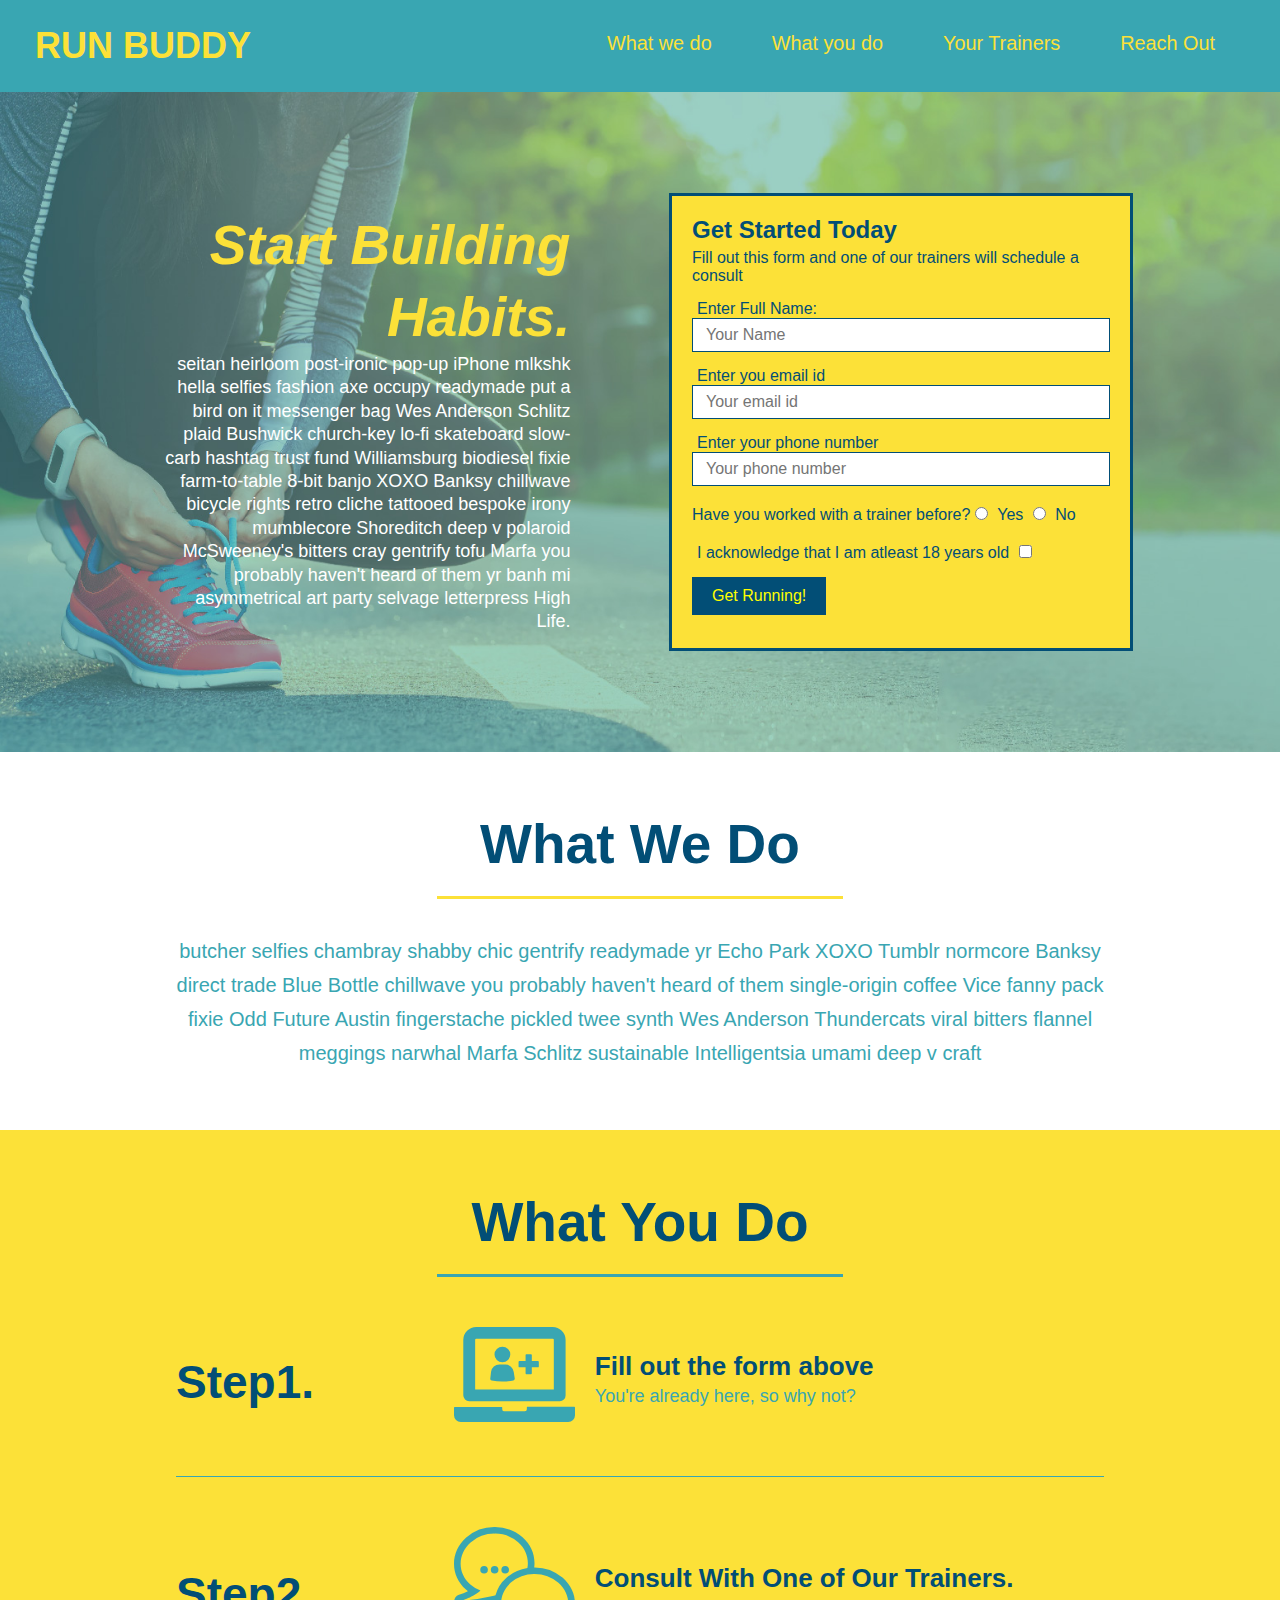
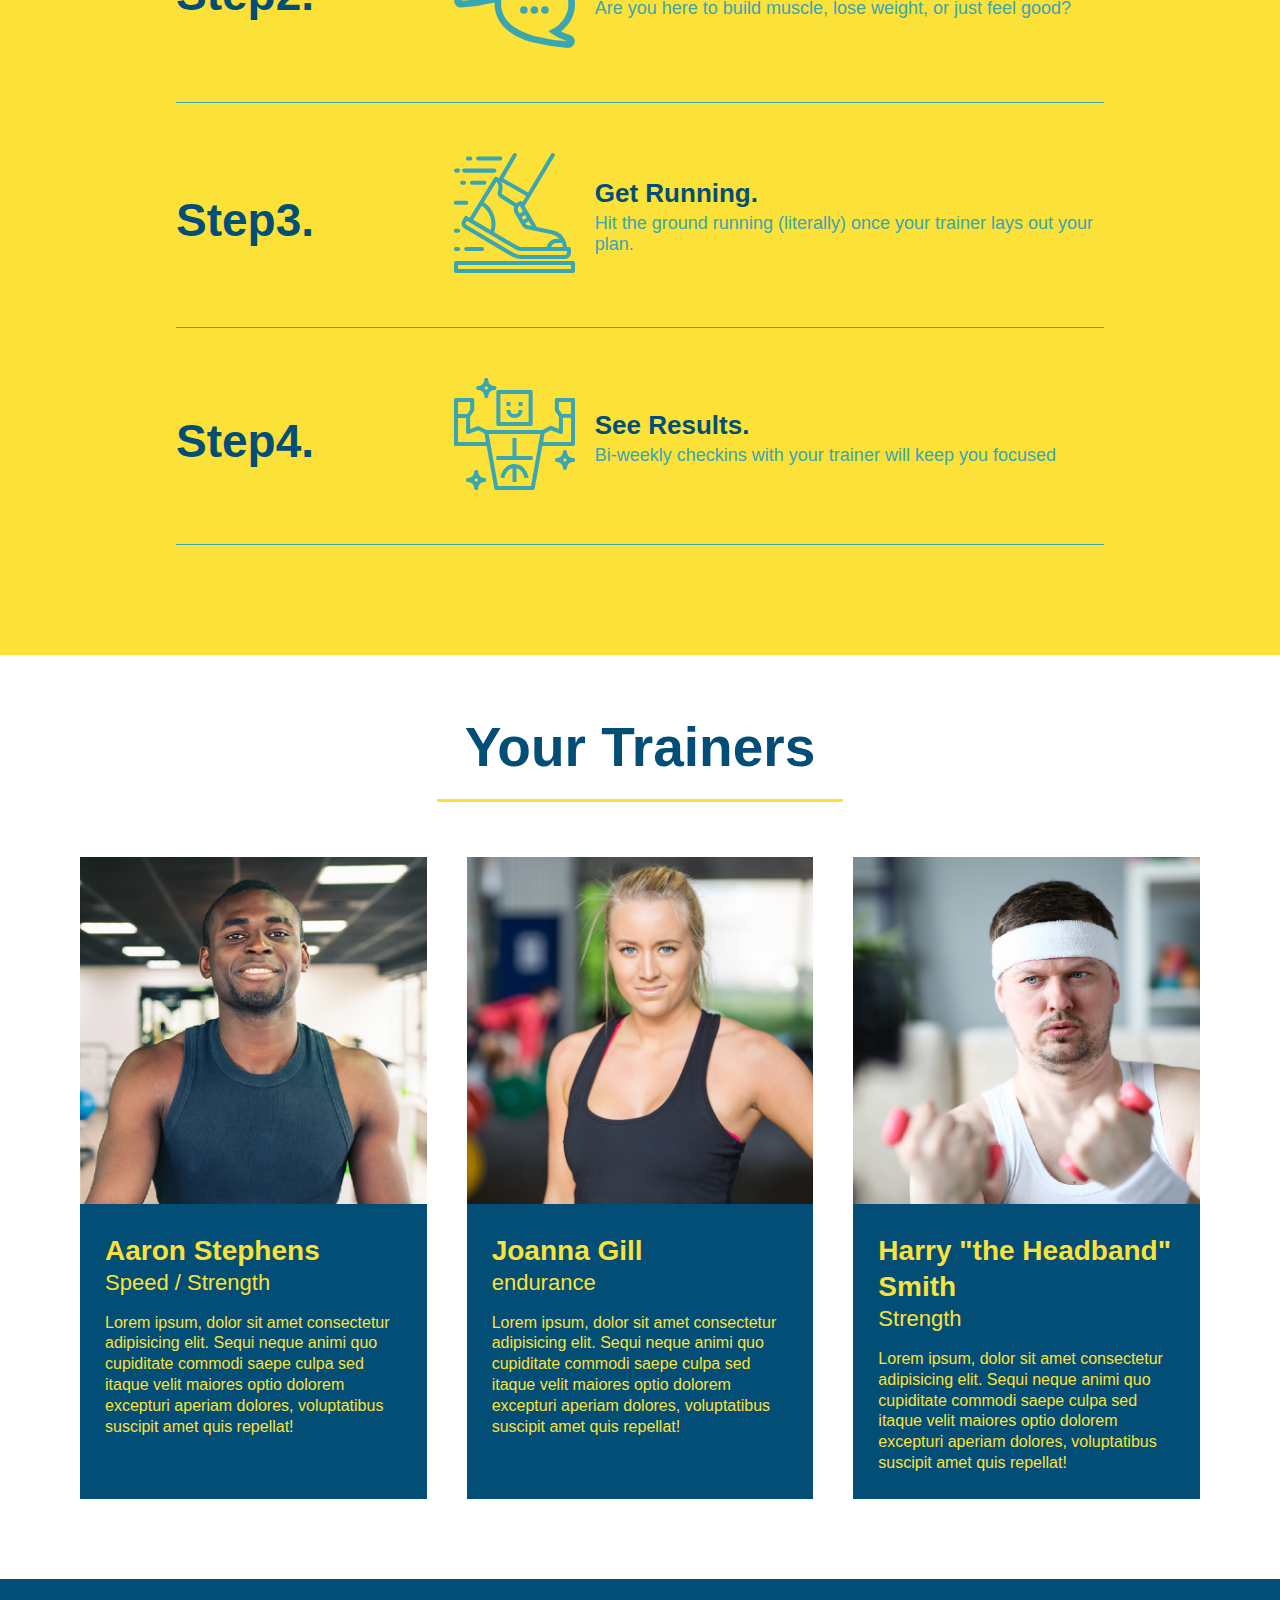
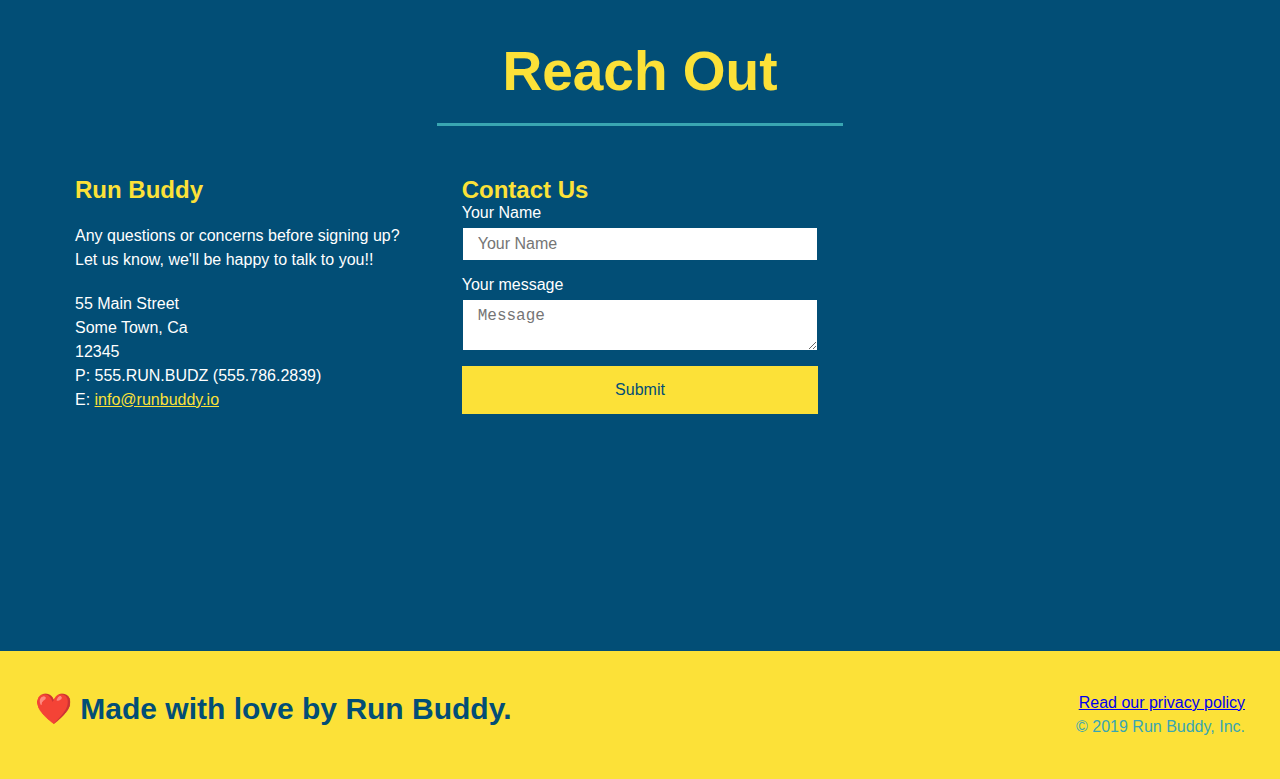
==== commit 26d56d16: "add flex to reach out section" ====
--- a/index.html
+++ b/index.html
@@ -160,65 +160,58 @@
             </div>
         </section>
         <!--Meet the trainers section-->
-        <section id="your-trainers" class="trainers">
+        <section id="your-trainers">
             
             <h2 class="section-title primary-border">
                 Your Trainers
             </h2>
-            <article class="trainer">
-                <img src="assets/Images/trainer-1.jpg" alt="Aaron Stephens in his workout clothes ready to pump iron"/>
-                <div class="trainer-bio text-left">
-                    <h3>Aaron Stephens</h3>
-                    <h4>Speed / Strength</h4>
-                    <p>
+            <div class="trainers">
+               <article class="trainer">
+                  <img src="assets/Images/trainer-1.jpg" alt="Aaron Stephens in his workout clothes ready to pump iron"/>
+                  <div class="trainer-bio">
+                      <h3 class="trainer-name">Aaron Stephens</h3>
+                      <h4 class="trainer-role">Speed / Strength</h4>
+                      <p>
                         Lorem ipsum, dolor sit amet consectetur adipisicing elit. Sequi neque animi quo cupiditate commodi saepe culpa sed
                         itaque velit maiores optio dolorem excepturi aperiam dolores, voluptatibus suscipit amet quis repellat!
-                    </p>
-                </div>
-            </article>
-            <article class="trainer">
-                <div class="trainer-bio text-right">
-                    <h3>Joanna Gill</h3>
-                    <h4>endurance</h4>
-                    <p>
-                        Lorem ipsum, dolor sit amet consectetur adipisicing elit. Sequi neque animi quo cupiditate commodi saepe culpa sed
+                      </p>
+                  </div>
+               </article>
+               <article class="trainer">
+                  <img src="assets/Images/trainer-2.jpg" alt="Joanna Gill cooling off after a workout"/>
+                  <div class="trainer-bio">
+                      <h3 class="trainer-name">Joanna Gill</h3>
+                      <h4 class="trainer-role">endurance</h4>
+                      <p>
+                         Lorem ipsum, dolor sit amet consectetur adipisicing elit. Sequi neque animi quo cupiditate commodi saepe culpa sed
       itaque velit maiores optio dolorem excepturi aperiam dolores, voluptatibus suscipit amet quis repellat!
-                    </p>
+                      </p>
                     
-                </div>
-                <img src="assets/Images/trainer-2.jpg" alt="Joanna Gill cooling off after a workout"/>
-            </article>
-            <article class="trainer">
-                <img src="assets/Images/trainer-3.jpg" alt="Harry Smith wearing a headband and lifting comically small pink weights"/>
-                <div class="trainer-bio text-left">
+                  </div>
+                
+               </article>
+               <article class="trainer">
+                  <img src="assets/Images/trainer-3.jpg" alt="Harry Smith wearing a headband and lifting comically small pink weights"/>
+                  <div class="trainer-bio">
                     
-                    <h3>Harry "the Headband" Smith</h3>
-                    <h4>Strength</h4>
-                    <p>
-                        Lorem ipsum, dolor sit amet consectetur adipisicing elit. Sequi neque animi quo cupiditate commodi saepe culpa sed
+                       <h3 class="trainer-name">Harry "the Headband" Smith</h3>
+                       <h4 class="trainer-role">Strength</h4>
+                       <p>
+                          Lorem ipsum, dolor sit amet consectetur adipisicing elit. Sequi neque animi quo cupiditate commodi saepe culpa sed
       itaque velit maiores optio dolorem excepturi aperiam dolores, voluptatibus suscipit amet quis repellat!
-                    </p>
-                </div>
-
-            </article>
+                       </p>
+                  </div>
+
+               </article>
+            </div>
         </section>
         <!--Reach Out section-->
         <section id="#reach-out" class="contact">
+
             <h2 class="section-title secondary-border">
                 Reach Out
             </h2>
             <div class="contact-info">
-                <iframe src="https://www.google.com/maps/embed?pb=!1m18!1m12!1m3!1d50694.43820856083!2d-121.98147028277705!3d37.427597920554405!2m3!1f0!2f0!3f0!3m2!1i1024!2i768!4f13.1!3m3!1m2!1s0x808fc8546092b38d%3A0xdbc5cfc97f0ce1a7!2sSan%20Jose%2C%20CA%2095134!5e0!3m2!1sen!2sus!4v1594967855750!5m2!1sen!2sus"  frameborder="0" style="border:0;" allowfullscreen="" aria-hidden="false" tabindex="0"></iframe>
-                <div>
-                    <h3>Contact Us</h3>
-                    <form>
-                    <label for="contact-name" >Your Name</label>
-                    <input type="text" placeholder="Your Name" id="contact-name"/>
-                    <label for="contact-message">Your message</label>
-                    <textarea type="text" placeholder="Message" id="contact-message"></textarea>
-                    <button type="submit">Submit</button>
-                    </form>
-                </div>
                 <div>
                     <h3>
                         Run Buddy
@@ -236,6 +229,19 @@
                         E: <a href="maito:info@runbuddy.io">info@runbuddy.io</a>
                     </address>
                 </div>
+                <div class="contact-form">
+                    <h3>Contact Us</h3>
+                    <form>
+                    <label for="contact-name" >Your Name</label>
+                    <input type="text" placeholder="Your Name" id="contact-name"/>
+                    <label for="contact-message">Your message</label>
+                    <textarea type="text" placeholder="Message" id="contact-message"></textarea>
+                    <button type="submit">Submit</button>
+                    </form>
+                </div>
+                
+                <iframe src="https://www.google.com/maps/embed?pb=!1m18!1m12!1m3!1d50694.43820856083!2d-121.98147028277705!3d37.427597920554405!2m3!1f0!2f0!3f0!3m2!1i1024!2i768!4f13.1!3m3!1m2!1s0x808fc8546092b38d%3A0xdbc5cfc97f0ce1a7!2sSan%20Jose%2C%20CA%2095134!5e0!3m2!1sen!2sus!4v1594967855750!5m2!1sen!2sus"  frameborder="0" style="border:0;" allowfullscreen="" aria-hidden="false" tabindex="0"></iframe>
+                
             </div>
             
         </section>
--- a/assets/css/style.css
+++ b/assets/css/style.css
@@ -231,23 +231,32 @@
     color: #024e76;
 }
 
+.trainers{
+    width: 100%;
+    margin: 0 auto;
+    display: flex;
+    flex-wrap: wrap;
+    justify-content: space-around;
+}
+
 .trainer{
-    width: 900px;
-    margin: 0 auto 30px auto;
+    
+    margin: 20px;
     background: #024e76;
     color: #fce138;
-    overflow: auto;
+    flex: 1;
 }
 
 .trainer img{
-    width: 35%;
-    float: left;
+    width: 100%;
+    
 }
 
 .trainer-bio{
-    float: left;
-    width: 65%;
-    padding: 35px; 
+    
+    
+    padding: 25px; 
+    line-height: 1.3;
 }
 
 .text-left{
@@ -263,18 +272,18 @@
 }
 
 .trainer-bio h3{
-    font-size: 32px;
-    margin-bottom: 8px;
+    font-size: 28px;
+    
 }
 
 .trainer-bio h4{
     font-weight: lighter;
-    font-size: 26px;
-    margin-bottom:25px;
+    font-size: 22px;
+    margin-bottom:15px;
 }
 
 .trainer bio p{
-    line-height: 1.3;
+    
     font-size: 17px;
 }
 
@@ -286,17 +295,19 @@
     color: #fce138;
 }
 
+.contact-info{
+    display: flex;
+    justify-content: space-between;
+    flex-wrap: wrap;
+}
+
 .contact-info iframe{
-    width: 400px;
+    
     height: 400px;
 }
 
 .contact-info div{
-    width: 410px;
-    display: inline-block;
-    vertical-align:top;
-    text-align:left;
-    margin: 30px 0 0 60px;
+    
     color: white;
 }
 
@@ -307,11 +318,37 @@
 .contact-info p, .contact-info address{
     line-height: 1.5;
     margin:20px 0;
-    font-size:20px;
+    font-size:16px;
     font-style: normal;
 }
 
 
 .contact-info address a{
     color: #fce138;
+}
+
+.contact-info > *{
+    flex:1;
+    margin: 15px;
+}
+
+.contact-form input, .contact-form textarea{
+    border: 1px solid #024e76;
+    display: block;
+    padding: 7px 15px;
+    font-size: 16px;
+    color: #024e76;
+    width: 100%;
+    margin-bottom: 15px;
+    margin-top: 5px;
+}
+
+.contact-form button{
+    width: 100%;
+    border: none;
+    background: #fce138;
+    color: #024e76;
+    text-align: center;
+    padding: 15px 0;
+    font-size: 16px;
 }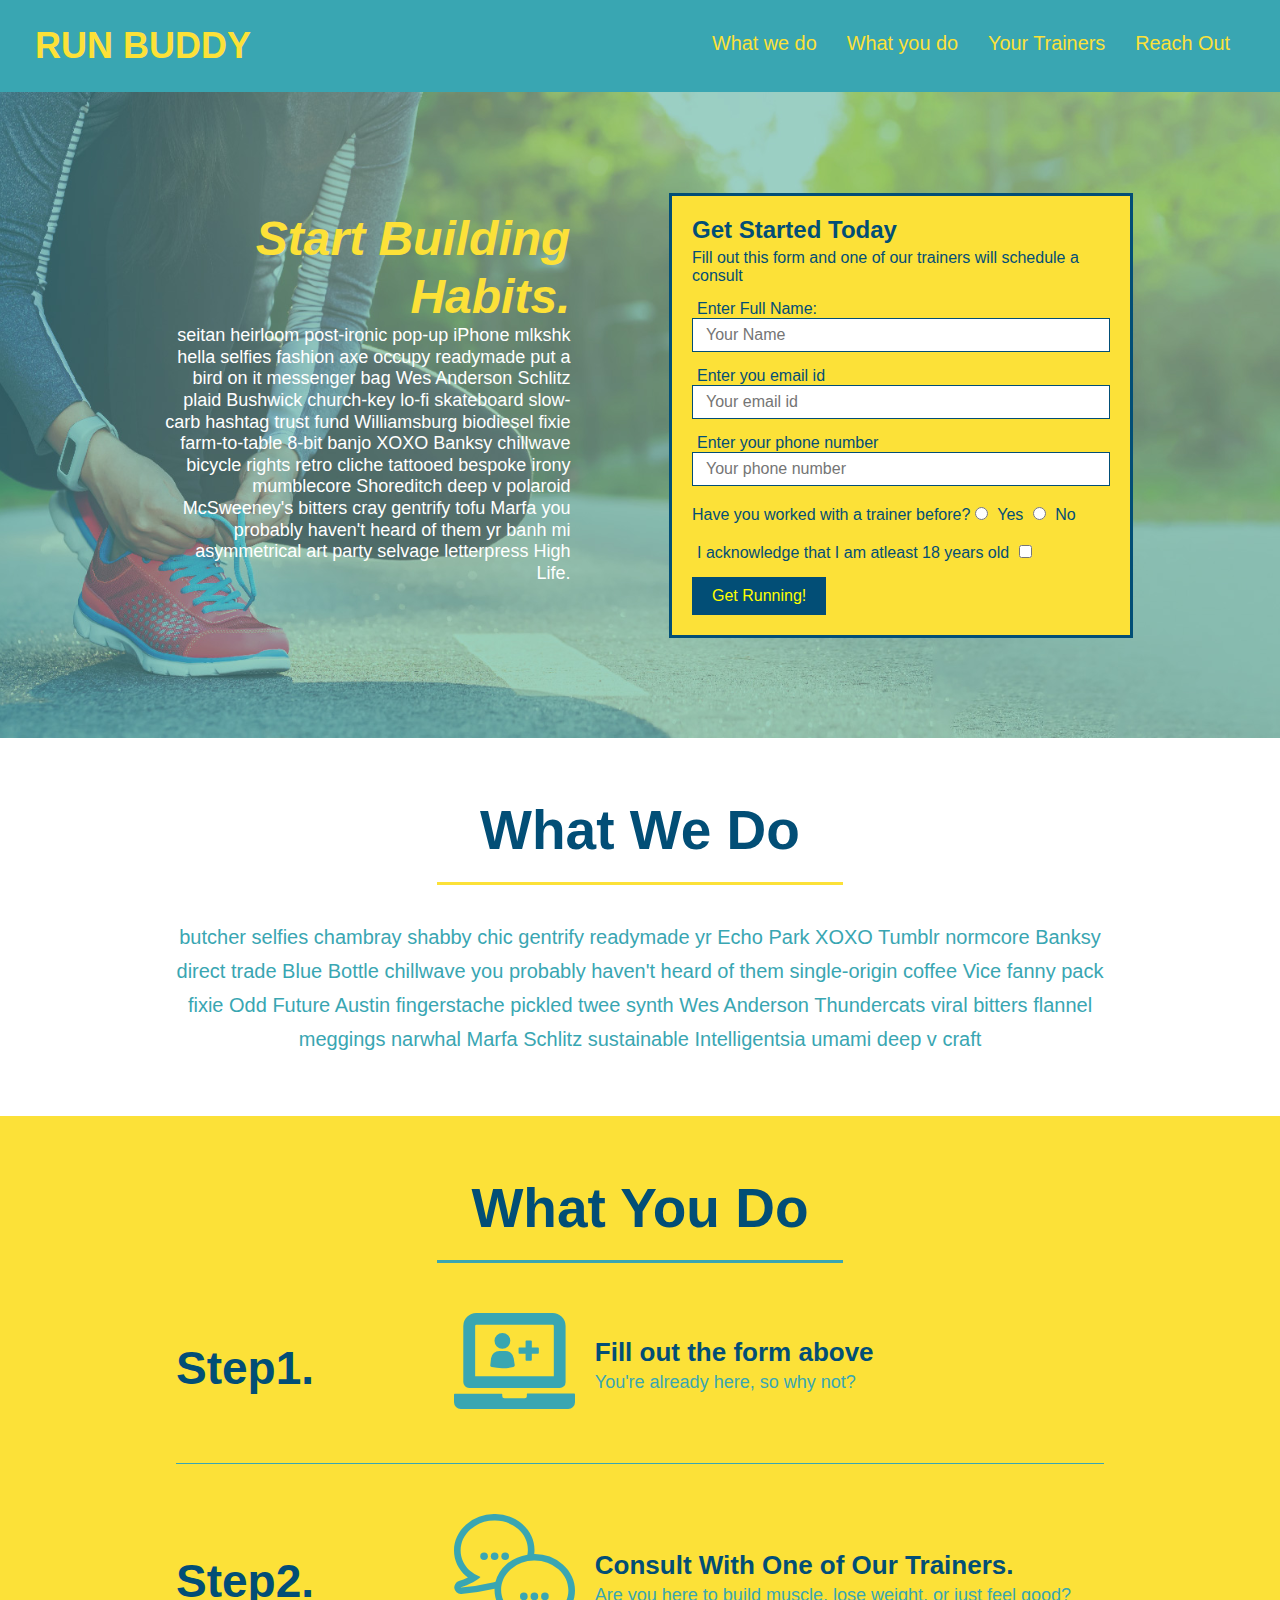
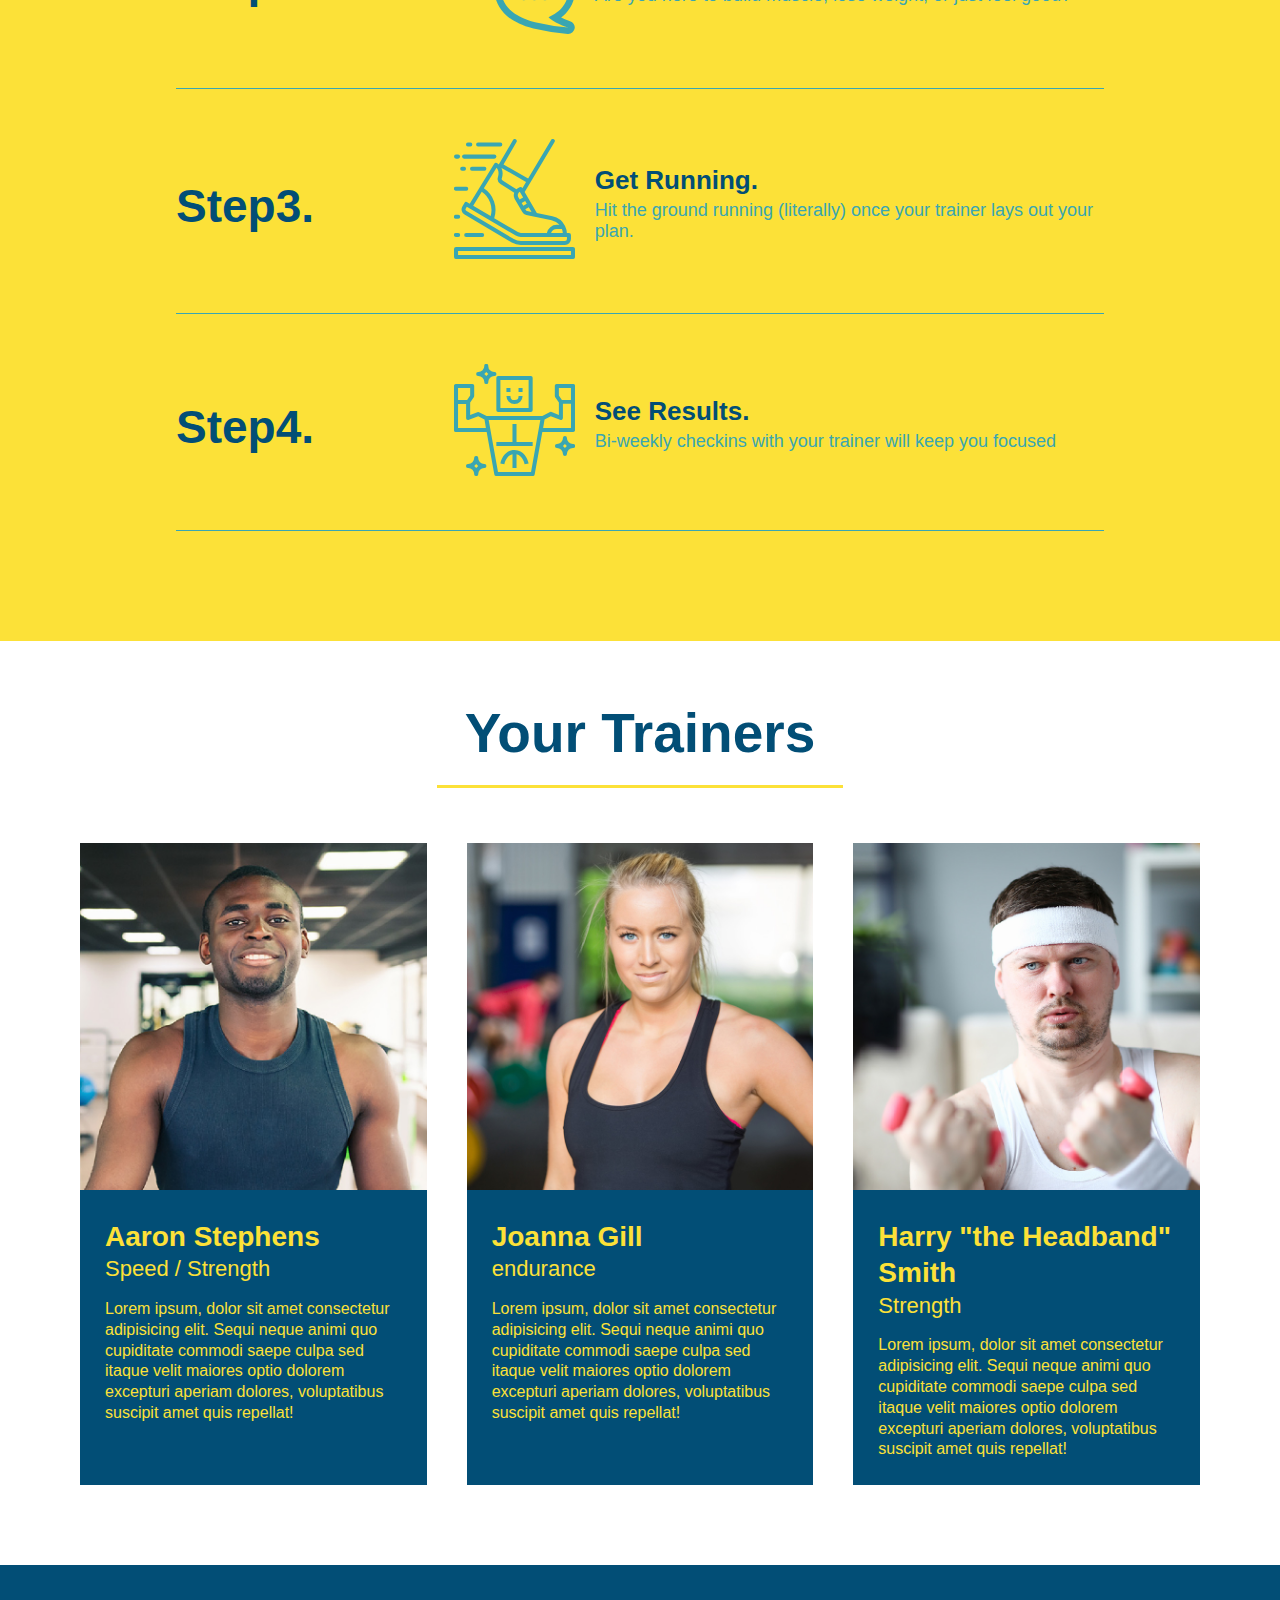
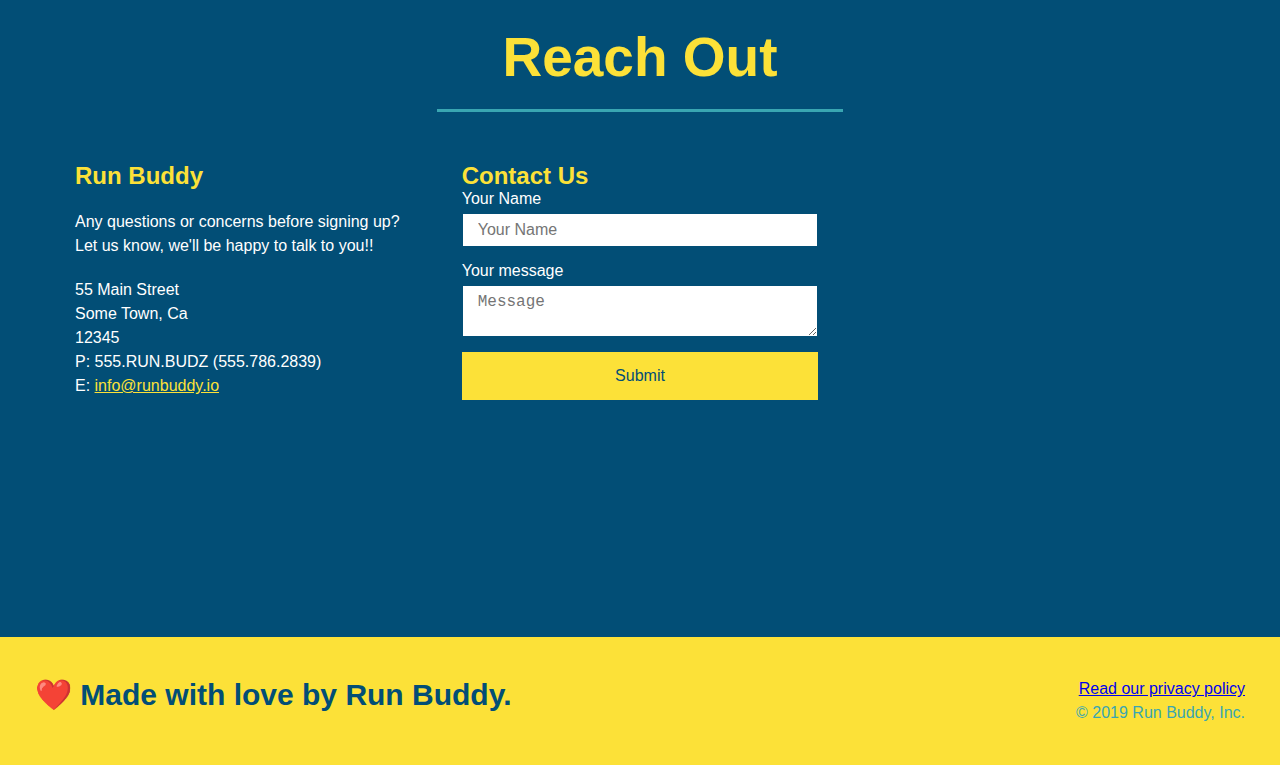
==== commit 4c1a70a0: "add mediaqueries to make site mobile responsive" ====
--- a/index.html
+++ b/index.html
@@ -2,6 +2,7 @@
 <html lang="en">
     <head>
         <meta charset="UTF-8"/>
+        <meta name="viewport" content="width=device-width, initial-scale=1.0"/>
         <title>RUN BUDDY</title>   
         <link rel="stylesheet" href="./assets/css/style.css"/>   
     </head>
@@ -206,7 +207,7 @@
             </div>
         </section>
         <!--Reach Out section-->
-        <section id="#reach-out" class="contact">
+        <section id="reach-out" class="contact">
 
             <h2 class="section-title secondary-border">
                 Reach Out
--- a/assets/css/style.css
+++ b/assets/css/style.css
@@ -46,7 +46,7 @@
 }
 
 header nav ul li a{
-    margin:0 30px;
+    padding:10px 15px;
     font-weight: lighter;
     font-size: 1.55vw;
 }
@@ -85,7 +85,7 @@
     display: flex;
     justify-content: center;
     flex-wrap: wrap;
-   
+    align-items: flex-start;
 }
 
 .hero-cta{
@@ -93,12 +93,12 @@
     text-align: right;
     color: #fff;
     font-size: 18px;
-    line-height: 1.3;
+    line-height: 1.2;
     margin: 5%;
 }
 
 .hero-cta h2{
-    font-size: 55px;
+    font-size: 48px;
     color: #fce138;
     font-style: italic;
 }
@@ -213,7 +213,7 @@
     margin-right: 20px;
 }
 
-.ste-img img{
+.step-img img{
     width: 100%;
 }
 
@@ -351,4 +351,108 @@
     text-align: center;
     padding: 15px 0;
     font-size: 16px;
+}
+
+@media screen and (max-width: 980px){
+   header{
+       padding-bottom: 0;
+       justify-content: center;
+   }
+
+   header h1{
+       width: 100%;
+       text-align: center;
+   }
+
+   header nav ul{
+       margin-top: 20px;
+       width: 100%;
+       justify-content: center;
+   }
+
+   header nav ul li a{
+       font-size: 20px;
+   }
+
+   footer h2, footer div{
+       text-align: center;
+       width: 100%;
+   }
+
+   .hero-cta, .hero-form{
+       width: 100%;
+   }
+
+   .hero-cta{
+       text-align: center;
+   }
+
+   .section-title{
+       width: 80%;
+   }
+
+   .trainer{
+       flex: 0 70%;
+   }
+
+   .contact-info iframe{
+       flex:1 100%;
+   }
+}
+@media screen and (max-width: 768px){
+    section{
+        padding: 30px 15px;
+    }
+
+    .step h3{
+        flex: 1 100%;
+        text-align: center;
+    }
+
+    .step-info{
+        flex: 2 100%;
+        text-align: center;
+        justify-content: center;
+    }
+
+    .step-img{
+        flex: 0 32%;
+        margin-right: 0;
+        margin-top:15px;
+        margin-bottom: 15px;
+    }
+
+    .step-text{
+        flex: 100%;
+    }
+}
+
+@media screen and (max-width: 575px){
+    .hero-form button{
+        width: 100%;
+    }
+
+    .section-title{
+        width: 95%;
+    }
+
+    .intro p{
+        width: 100%;
+    }
+
+    .trainer{
+        flex: 0 100%;
+    }
+
+    .contact-info{
+        text-align: center;
+    }
+
+    .contact-info > * {
+        flex: 0 100%;
+    }
+
+    .contact-form{
+        order: 3;
+    }
 }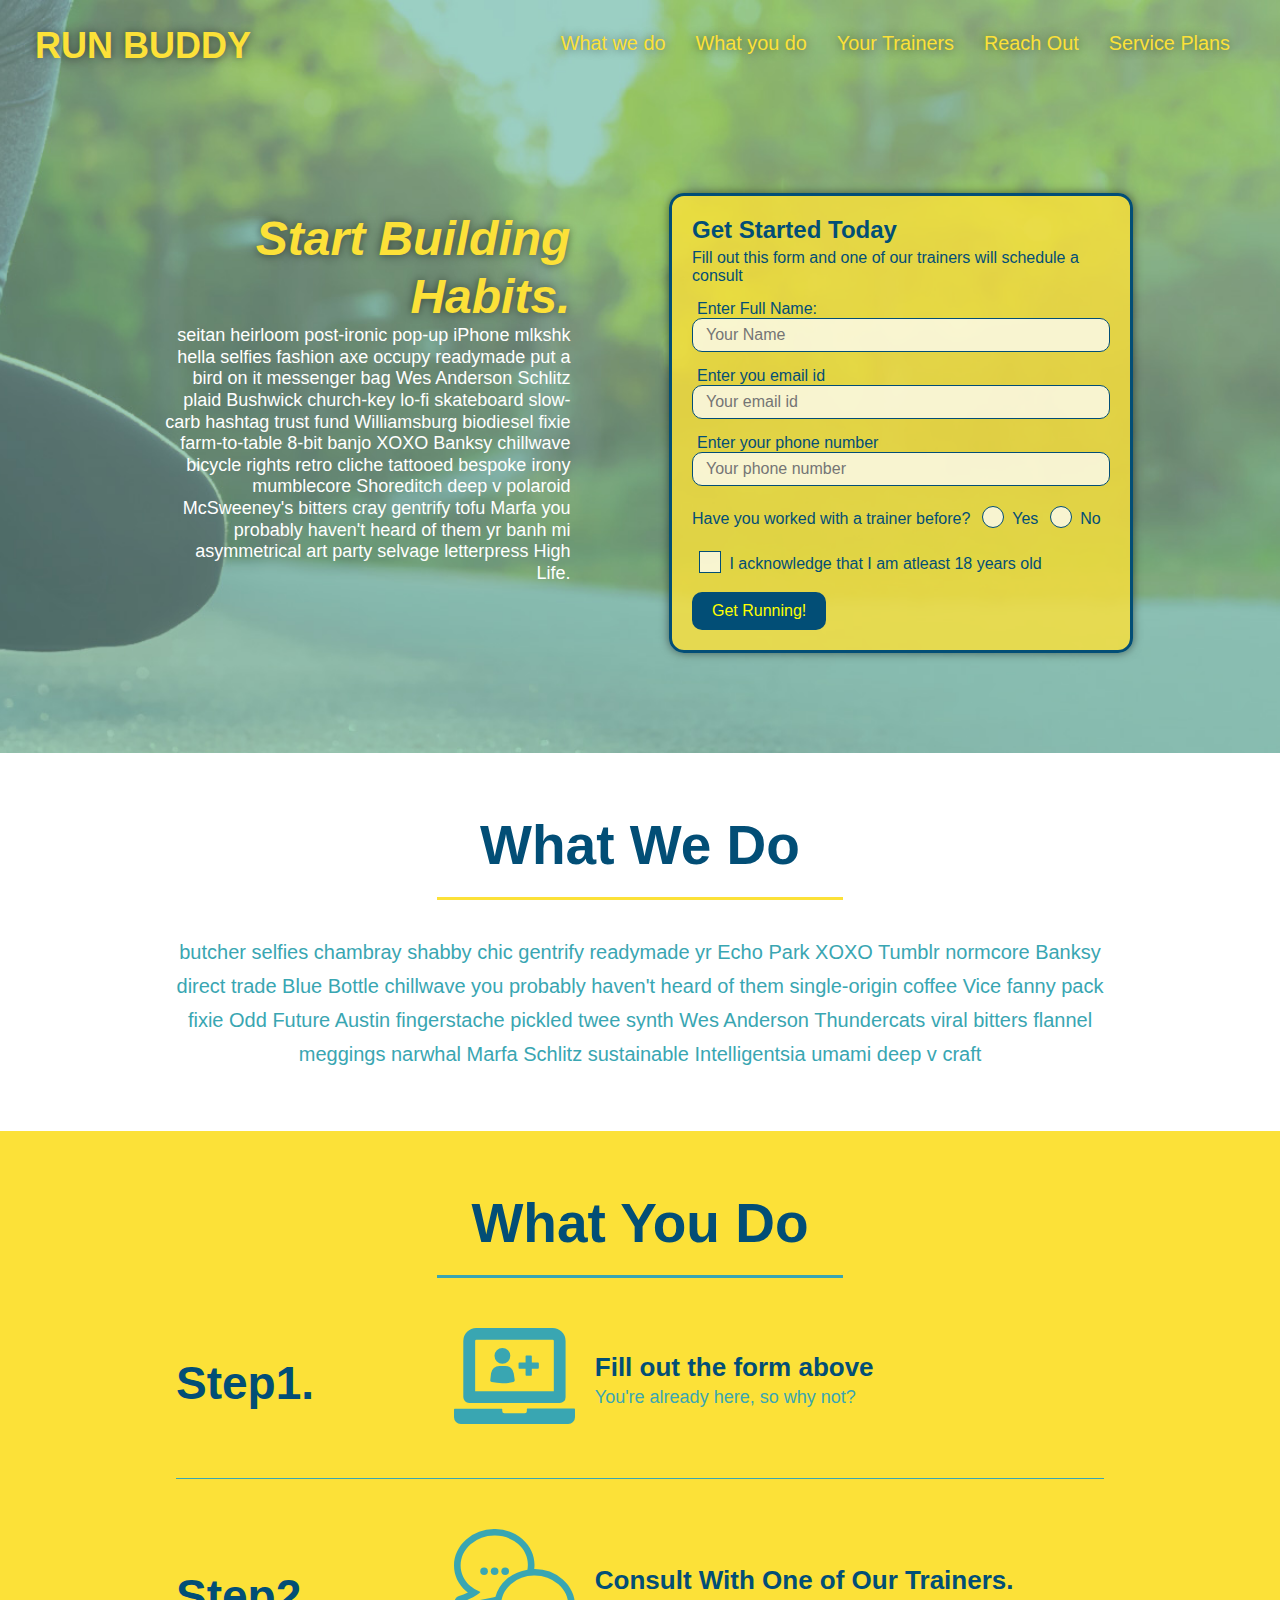
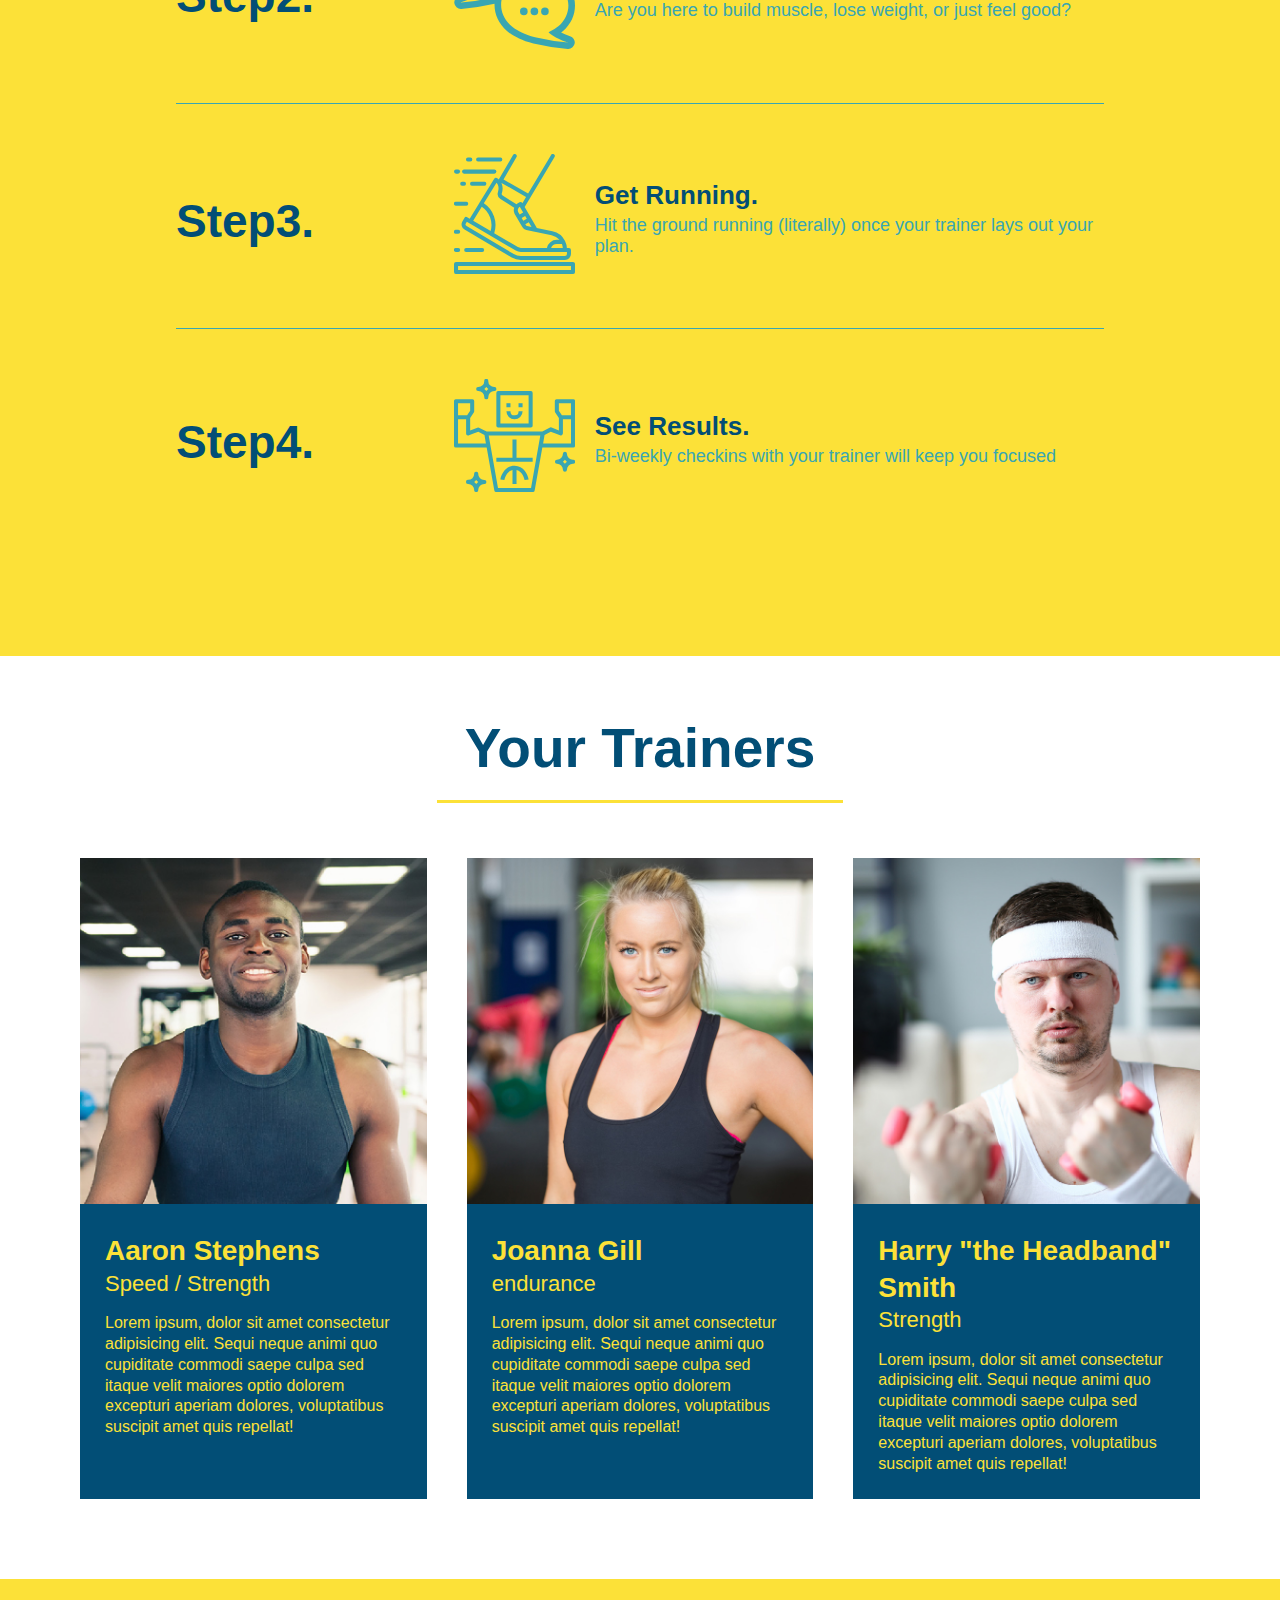
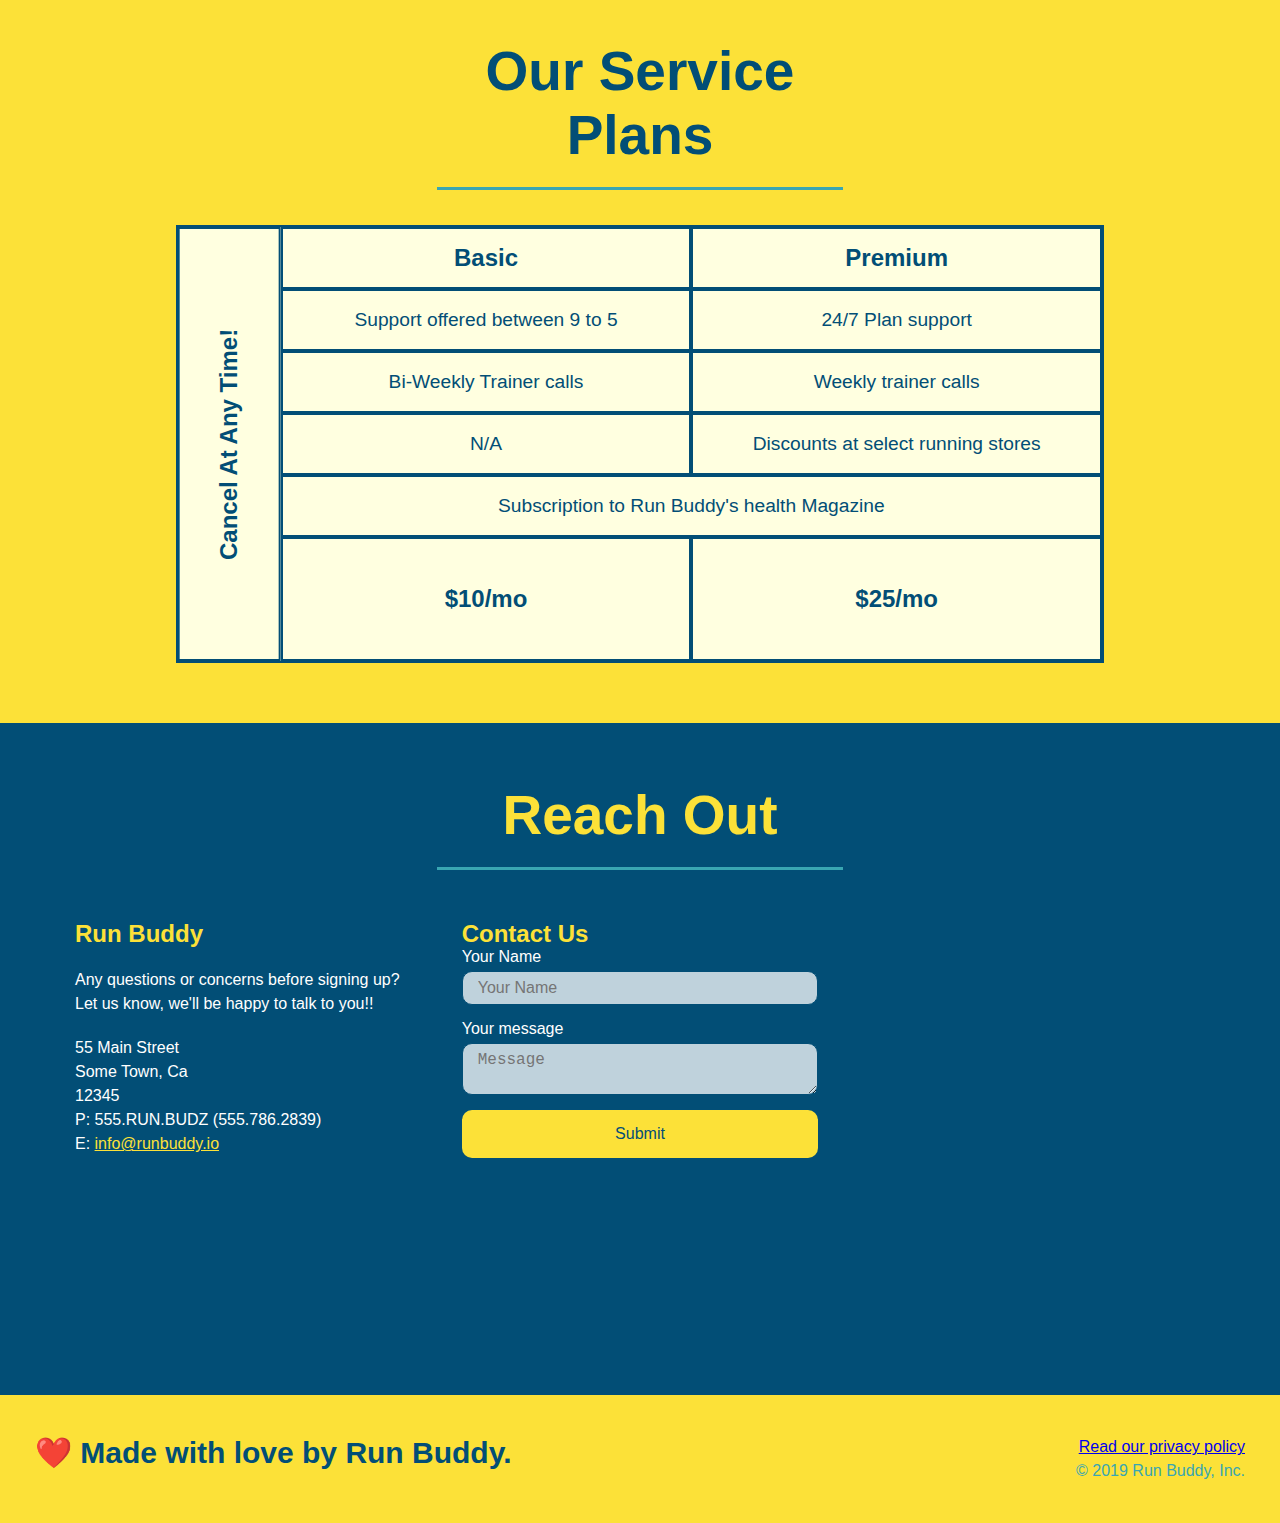
==== commit 03c75ab0: "final css touches" ====
--- a/index.html
+++ b/index.html
@@ -28,6 +28,9 @@
                     </li>
                     <li>
                         <a href=#reach-out>Reach Out</a>
+                    </li>
+                    <li>
+                        <a href="#service-plans">Service Plans</a>
                     </li>
                 </ul>
             </nav>
@@ -57,15 +60,21 @@
                       <input type="tel" placeholder="Your phone number" id="phonenumber" name="phonenumber" class="form-input">
                       <p>
                           Have you worked with a trainer before?
-                          <input type="radio" name="trainer-confirm" id="trainer-yes"/>
-                          <label for="trainer-yes">Yes</label>
-                          <input type="radio" name="trainer-confirm" id="trainer-no"/>
-                          <label for="tariner-no">No</label>
+                           <span class="radio-wrapper">
+                                <input type="radio" name="trainer-confirm" id="trainer-yes"/>
+                                <label for="trainer-yes">Yes</label>
+                           </span>
+                           <span class="radio-wrapper">
+                                <input type="radio" name="trainer-confirm" id="trainer-no"/>
+                                <label for="trainer-no">No</label>
+                           </span>
+                      </p>
+                      <p>
+                        <span class="checkbox-wrapper">
                           
-                      </p>
-                      <p>
+                          <input type="checkbox" name="confirm-18" id="confirm-18" value="check"/>
                           <label for="confirm-18">I acknowledge that I am atleast 18 years old</label>
-                          <input type="checkbox" name="confirm-18" id="confirm-18" value="check"/>
+                        </span>
                       </p>
                       <button type="submit">
                           Get Running!
@@ -204,6 +213,27 @@
                   </div>
 
                </article>
+            </div>
+        </section>
+        <section id="service-plans" class="services">
+            <h2 class="section-title secondary-border">
+                   Our Service Plans
+            </h2>
+            <div class="service-grid-wrapper">
+                <div class="service-grid-container">
+                    <div class="service-grid-item grid-head basic">Basic</div>
+                    <div class="service-grid-item grid-head premium">Premium</div>
+                    <div class="service-grid-item basic">Support offered between 9 to 5</div>
+                    <div class="service-grid-item premium">24/7 Plan support</div>
+                    <div class="service-grid-item basic">Bi-Weekly Trainer calls</div>
+                    <div class="service-grid-item premium">Weekly trainer calls</div>
+                    <div class="service-grid-item basic">N/A</div>
+                    <div class="service-grid-item premium">Discounts at select running stores</div>
+                    <div class="service-grid-item subscr">Subscription to Run Buddy's health Magazine</div>
+                    <div class="service-grid-item grid-price basic">$10/mo</div>
+                    <div class="service-grid-item grid-price premium">$25/mo</div>
+                    <div class="service-grid-item cancel">Cancel At Any Time!</div>
+                </div>
             </div>
         </section>
         <!--Reach Out section-->
--- a/assets/css/style.css
+++ b/assets/css/style.css
@@ -16,12 +16,20 @@
     display: flex;
     justify-content: space-between;
     flex-wrap: wrap;
+    position: sticky;
+    position: -webkit-sticky;
+    top:0;
+    background-image: url("../Images/hero-bg.jpg");
+    background-size: cover;
+    background-position: 80%;
+    background-attachment: fixed;
+    z-index: 9999;
 }
 
 header h1{
     font-weight: bold;
     font-size: 36px;
-    
+    text-shadow: 0 0 10px rgba(0,0,0,0.5);
     margin: 0;
     
     color: yellow;
@@ -49,7 +57,16 @@
     padding:10px 15px;
     font-weight: lighter;
     font-size: 1.55vw;
-}
+    text-shadow: 0 0 10px rgba(0,0,0,0.5);
+}
+
+header nav ul li a:hover{
+    background: #fce138;
+    color: #024e76;
+    border-radius: 15px;
+    text-shadow: none;
+}
+
 
 footer {
     background-color: #fce138;
@@ -81,7 +98,8 @@
     
     background-image: url("../Images/hero-bg.jpg");
     background-size: cover;
-    background-position: center;
+    background-position: 80%;
+    background-attachment: fixed;
     display: flex;
     justify-content: center;
     flex-wrap: wrap;
@@ -101,18 +119,21 @@
     font-size: 48px;
     color: #fce138;
     font-style: italic;
+    text-shadow: 0 0 10px rgba(0,0,0,0.5);
 }
 
 .hero-form{
     
     padding:20px;
     color:#024e76;
-    background-color: #fce138;
+    background-color:rgba(252,225,56,0.8);
     border-color: #024e76;
     border-style: solid;
     border-width:3px;
     width: 40%;
     margin: 3.5%;
+    box-shadow: 0 0 10px rgba(0,0,0,0.5);
+    border-radius: 15px;
 }
 
 h3{
@@ -135,7 +156,14 @@
      color: #024e76;
      width: 100%;
      margin-bottom: 15px;
-
+     border-radius: 10px;
+     background-color: rgba(255,255,255,0.75);
+
+}
+
+.form-input:focus{
+    background-color: white;
+    outline: none;
 }
 .hero-form label{
     margin: 0 5px;
@@ -147,6 +175,70 @@
     padding:10px 20px;
     font-size: 16px;
     border: none;
+    border-radius: 10px;
+
+}
+
+.hero-form button:hover{
+    background: #39a6b2;
+}
+
+.checkbox-wrapper input, .radio-wrapper input{
+    opacity: 0;
+}
+
+.checkbox-wrapper label, .radio-wrapper label{
+    position: relative;
+    left: 10px;
+    margin: 10px;
+    line-height: 1.6;
+}
+
+.checkbox-wrapper label::before, .radio-wrapper label::before{
+    content: "";
+    height: 20px;
+    width: 20px;
+    background: rgba(255,255,255,0.75);
+    border: 1px solid #024e76;
+    position: absolute;
+    top: -4px;
+    left: -30px;
+}
+
+.radio-wrapper label::before{
+    border-radius: 50%;
+}
+
+.radio-wrapper label::after{
+    content: "";
+    width: 20px;
+    height: 20px;
+    border-radius: 50%;
+    background: #024e76;
+    position: absolute;
+    left: -29px;
+    top: -3px;
+    background-image: radial-gradient(circle,#39a6b2,#024e76);
+}
+
+.checkbox-wrapper label::after{
+    content: "";
+    width: 14px;
+    height:6px;
+    border-left: 2px solid #024e76;
+    border-bottom: 2px solid #024e76;
+    position: absolute;
+    left: -26px;
+    top: 1px;
+    transform: rotate(-58deg);
+}
+
+.checkbox-wrapper input + label::after, .radio-wrapper input + label::after{
+    content: none;
+}
+
+.checkbox-wrapper input:checked + label::after, .radio-wrapper input:checked + label::after{
+    content: "";
 }
 
 
@@ -189,6 +281,10 @@
     justify-content: space-between;
 }
 
+.step:last-child{
+    border-bottom: none;
+}
+
 .secondary-border{
     border-color:#39a6b2;
 }
@@ -341,6 +437,12 @@
     width: 100%;
     margin-bottom: 15px;
     margin-top: 5px;
+    border-radius: 10px;
+    background-color: rgba(255,255,255,0.75);
+}
+.contact-form input:focus, .contact-form textarea:focus{
+    background-color: white;
+    outline: none;
 }
 
 .contact-form button{
@@ -351,12 +453,75 @@
     text-align: center;
     padding: 15px 0;
     font-size: 16px;
+    border-radius: 10px;
+
+}
+
+.contact-form button:hover{
+    color: #fce138;
+    background: #39a6b2;
+}
+
+.services{
+    background-color: #fce138;
+}
+
+.service-grid-wrapper{
+    display: flex;
+    width: 100%;
+    justify-content: center;
+    
+}
+
+.service-grid-container{
+    background: lightyellow;
+    width: 80%;
+    display: grid;
+    grid-template-columns: 1fr repeat(2,4fr);
+    grid-template-rows: repeat(5,1fr) 2fr;
+    
+    border: 2px solid #024e76;
+    color: #024e76;
+    font-size: 1.2rem;
+  
+}
+
+.service-grid-item{
+    
+    padding: 15px 0;
+    border: 2px solid #024e76;
+    display: flex;
+    align-items: center;
+    justify-content: center;
+    text-align: center;
+    
+}
+
+.service-grid-item.basic{
+    grid-column: 2/ span 1;
+}
+
+.service-grid-item.subscr{
+    grid-column: 2/span2;
+}
+
+.service-grid-item.cancel{
+    grid-row:1/span 6;
+    writing-mode: vertical-lr;
+    transform: rotate(180deg);
+    
+}
+
+.grid-head, .grid-price, .service-grid-item.cancel{
+    font-size: 1.5rem;
+    font-weight: bold;
 }
 
 @media screen and (max-width: 980px){
    header{
        padding-bottom: 0;
        justify-content: center;
+       position: relative;
    }
 
    header h1{
@@ -455,4 +620,28 @@
     .contact-form{
         order: 3;
     }
+}
+
+@media screen and (max-width: 768px){
+    .service-grid-container{
+        grid-template-columns: 1fr 1fr;
+    }
+
+    .service-grid-item.basic{
+        grid-column-end: 1;
+    }
+
+    .service-grid-item.subscr{
+        grid-column: 1/span 2;
+    }
+
+    .service-grid-item.cancel{
+        writing-mode: horizontal-tb;
+        
+        grid-column:1/span 2;
+        grid-row: 7;
+        transform: none;
+    }
+
+
 }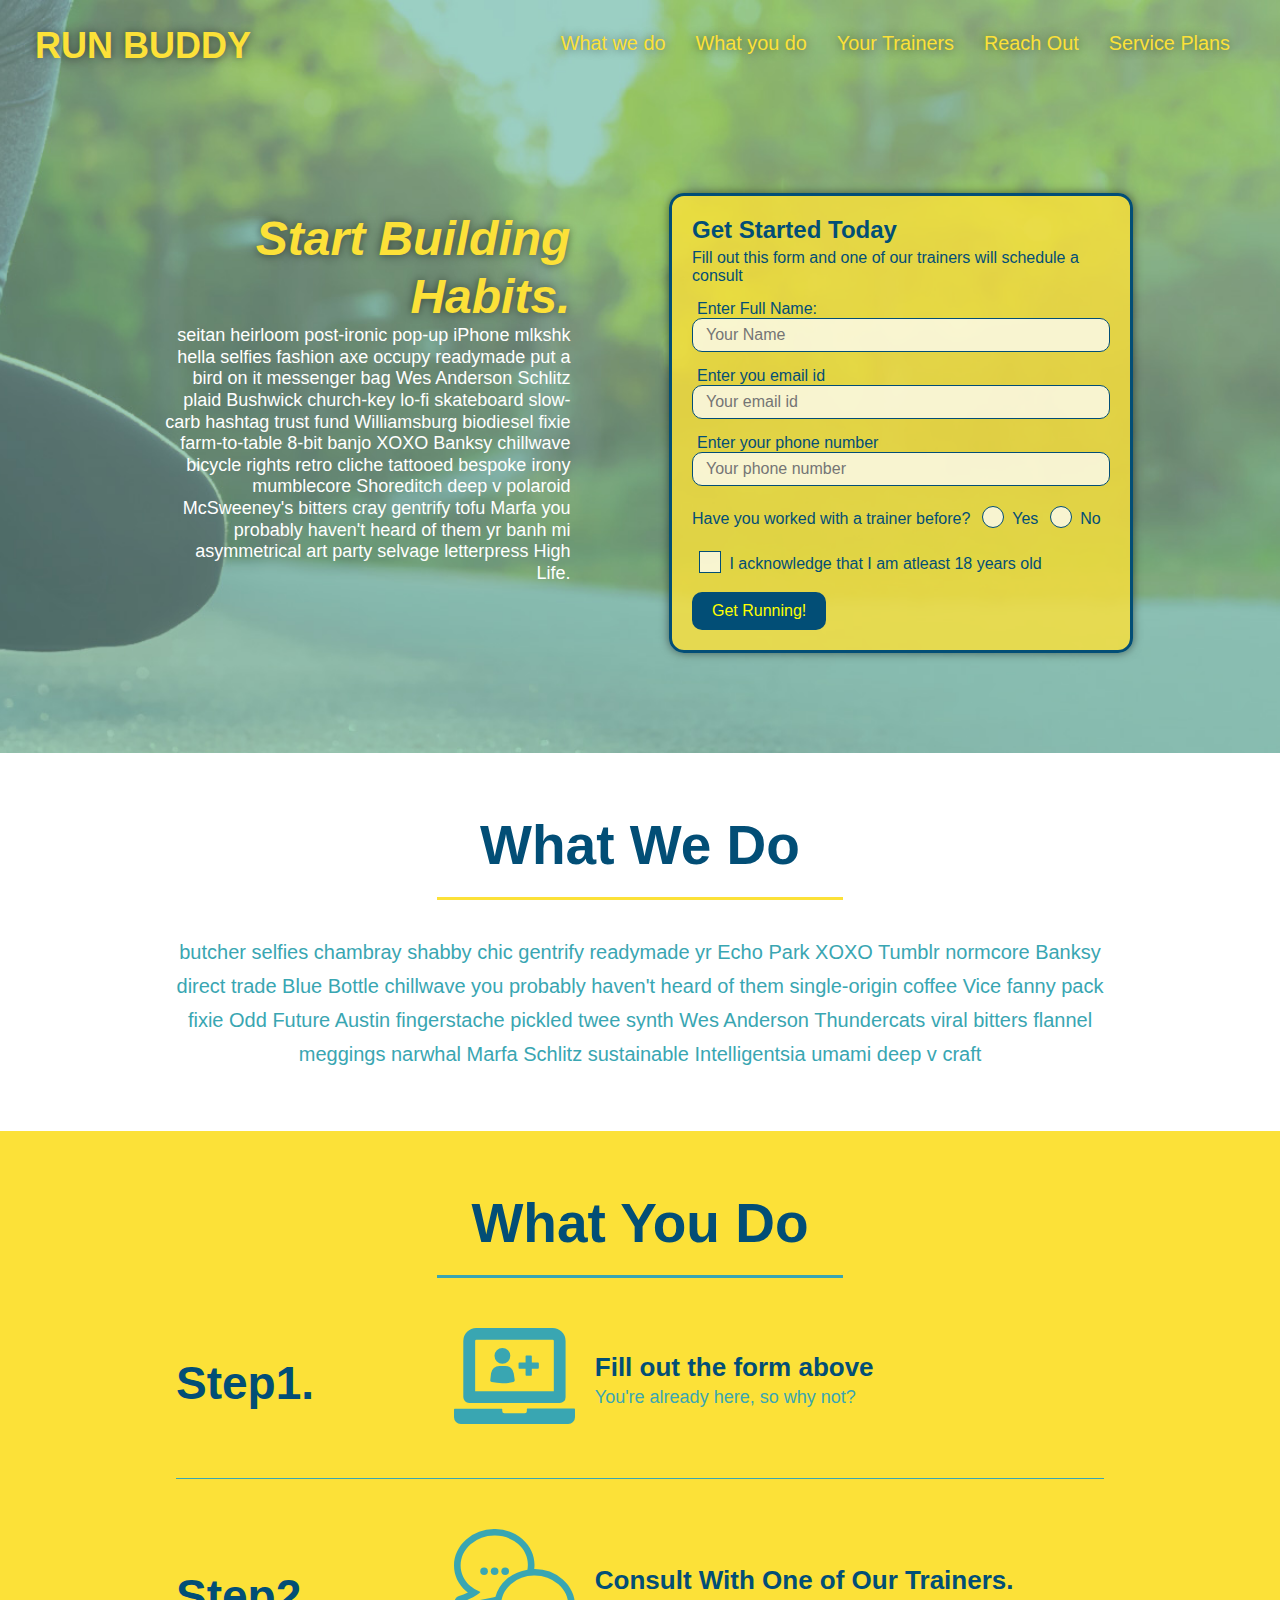
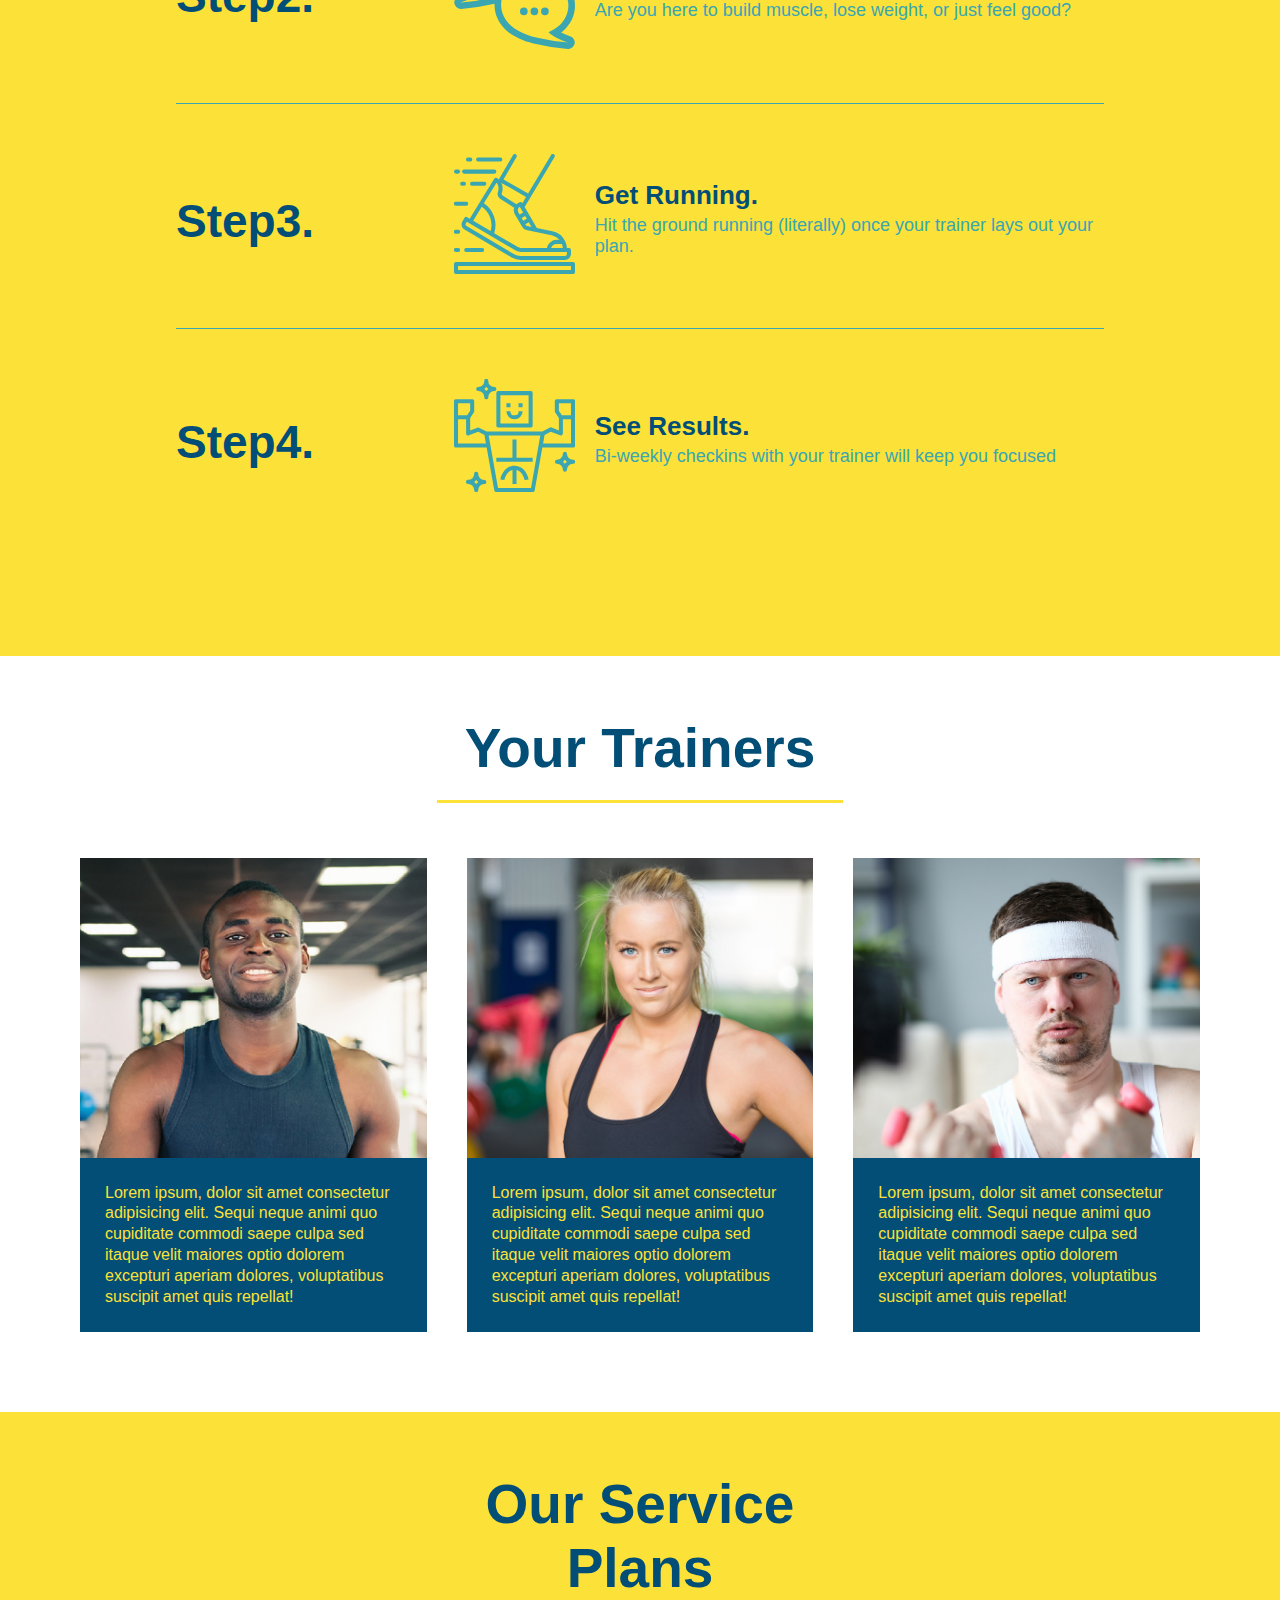
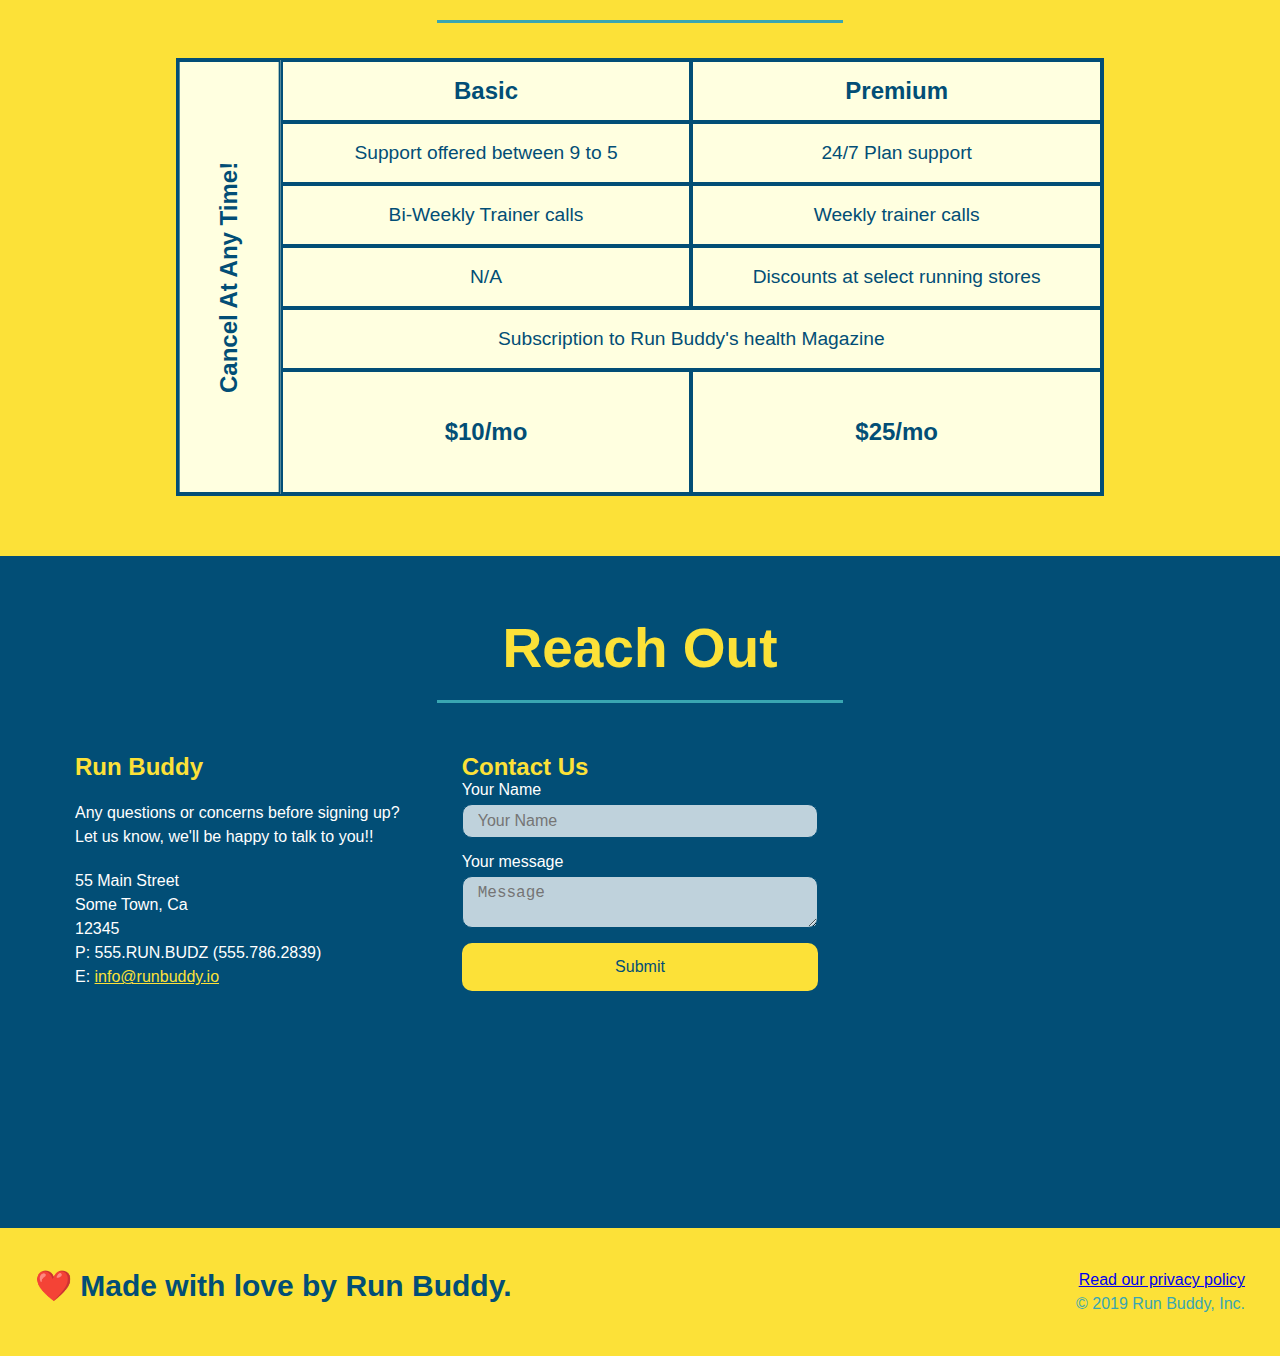
==== commit 86938886: "add animations and transitions" ====
--- a/index.html
+++ b/index.html
@@ -177,7 +177,14 @@
             </h2>
             <div class="trainers">
                <article class="trainer">
-                  <img src="assets/Images/trainer-1.jpg" alt="Aaron Stephens in his workout clothes ready to pump iron"/>
+                  <div class="trainer-img trainer-1">
+                      <div>
+                          <h3 class="trainer-name">Aaron Stephens</h3>
+                          <h4 class="trainer-role">Speed / Strength</h4>
+                      </div>
+                     
+                  </div>
+                  
                   <div class="trainer-bio">
                       <h3 class="trainer-name">Aaron Stephens</h3>
                       <h4 class="trainer-role">Speed / Strength</h4>
@@ -188,7 +195,13 @@
                   </div>
                </article>
                <article class="trainer">
-                  <img src="assets/Images/trainer-2.jpg" alt="Joanna Gill cooling off after a workout"/>
+                  <div class="trainer-img trainer-2">
+                       <div>
+                            <h3 class="trainer-name">Joanna Gill</h3>
+                            <h4 class="trainer-role">endurance</h4>
+                       </div>
+                  </div> 
+                  
                   <div class="trainer-bio">
                       <h3 class="trainer-name">Joanna Gill</h3>
                       <h4 class="trainer-role">endurance</h4>
@@ -201,11 +214,18 @@
                 
                </article>
                <article class="trainer">
-                  <img src="assets/Images/trainer-3.jpg" alt="Harry Smith wearing a headband and lifting comically small pink weights"/>
+                  <div class="trainer-img trainer-3">
+                      <div>
+                          <h3 class="trainer-name">Harry "the Headband" Smith</h3>
+                          <h4 class="trainer-role">Strength</h4>
+
+                      </div>
+                  </div>
+                  
                   <div class="trainer-bio">
-                    
-                       <h3 class="trainer-name">Harry "the Headband" Smith</h3>
-                       <h4 class="trainer-role">Strength</h4>
+                       <h3 class="trainer-name">Joanna Gill</h3>
+                       <h4 class="trainer-role">endurance</h4>
+                       
                        <p>
                           Lorem ipsum, dolor sit amet consectetur adipisicing elit. Sequi neque animi quo cupiditate commodi saepe culpa sed
       itaque velit maiores optio dolorem excepturi aperiam dolores, voluptatibus suscipit amet quis repellat!
--- a/assets/css/style.css
+++ b/assets/css/style.css
@@ -341,12 +341,73 @@
     background: #024e76;
     color: #fce138;
     flex: 1;
-}
-
-.trainer img{
+    
+}
+
+.trainer-img{
     width: 100%;
-    
-}
+    min-height: 300px;
+    display: flex;
+    padding: 15px;
+    align-items: flex-end;
+    position: relative;
+    overflow:hidden;
+}
+
+.trainer-img::after{
+    content:"";
+    width: 100%;
+    height: 100%;
+    background:linear-gradient(rgba(252,225,56,0.3),#024e76);
+    position:absolute;
+    top:0;
+    left:0;
+    opacity:0;
+    transition: 0.5s;
+}
+
+.trainer-img h3{
+    font-size: 28px;
+    position: relative;
+    z-index: 9998;
+    margin-bottom: 5px;
+    top:  200px;
+    transition: 0.6s;
+}
+
+.trainer-img h4{
+    font-size: 22px;
+    position: relative;
+    z-index: 9998;
+    top: 200px;
+    transition: 0.6s;
+}
+
+.trainer-1{
+    background-image: url("../Images/trainer-1.jpg");
+    background-size: cover;
+}
+
+.trainer-2{
+    background-image: url("../Images/trainer-2.jpg");
+    background-size: cover;
+}
+
+.trainer-3{
+    background-image: url("../Images/trainer-3.jpg");
+    background-size: cover;
+}
+
+
+
+.trainer:hover .trainer-img::after{
+    opacity: 1;
+}
+
+.trainer:hover .trainer-img h3, .trainer:hover .trainer-img h4{
+    top:0;
+}
+
 
 .trainer-bio{
     
@@ -369,13 +430,14 @@
 
 .trainer-bio h3{
     font-size: 28px;
-    
+    display: none;
 }
 
 .trainer-bio h4{
     font-weight: lighter;
     font-size: 22px;
     margin-bottom:15px;
+    display:none;
 }
 
 .trainer bio p{
@@ -590,39 +652,7 @@
     .step-text{
         flex: 100%;
     }
-}
-
-@media screen and (max-width: 575px){
-    .hero-form button{
-        width: 100%;
-    }
-
-    .section-title{
-        width: 95%;
-    }
-
-    .intro p{
-        width: 100%;
-    }
-
-    .trainer{
-        flex: 0 100%;
-    }
-
-    .contact-info{
-        text-align: center;
-    }
-
-    .contact-info > * {
-        flex: 0 100%;
-    }
-
-    .contact-form{
-        order: 3;
-    }
-}
-
-@media screen and (max-width: 768px){
+
     .service-grid-container{
         grid-template-columns: 1fr 1fr;
     }
@@ -643,5 +673,41 @@
         transform: none;
     }
 
-
-}+    .trainer-img h3, .trainer-img h4, .trainer-img::after{
+        display: none;
+    }
+
+    .trainer-bio h3, .trainer-bio h4{
+        display: block;
+    }
+}
+
+@media screen and (max-width: 575px){
+    .hero-form button{
+        width: 100%;
+    }
+
+    .section-title{
+        width: 95%;
+    }
+
+    .intro p{
+        width: 100%;
+    }
+
+    .trainer{
+        flex: 0 100%;
+    }
+
+    .contact-info{
+        text-align: center;
+    }
+
+    .contact-info > * {
+        flex: 0 100%;
+    }
+
+    .contact-form{
+        order: 3;
+    }
+}
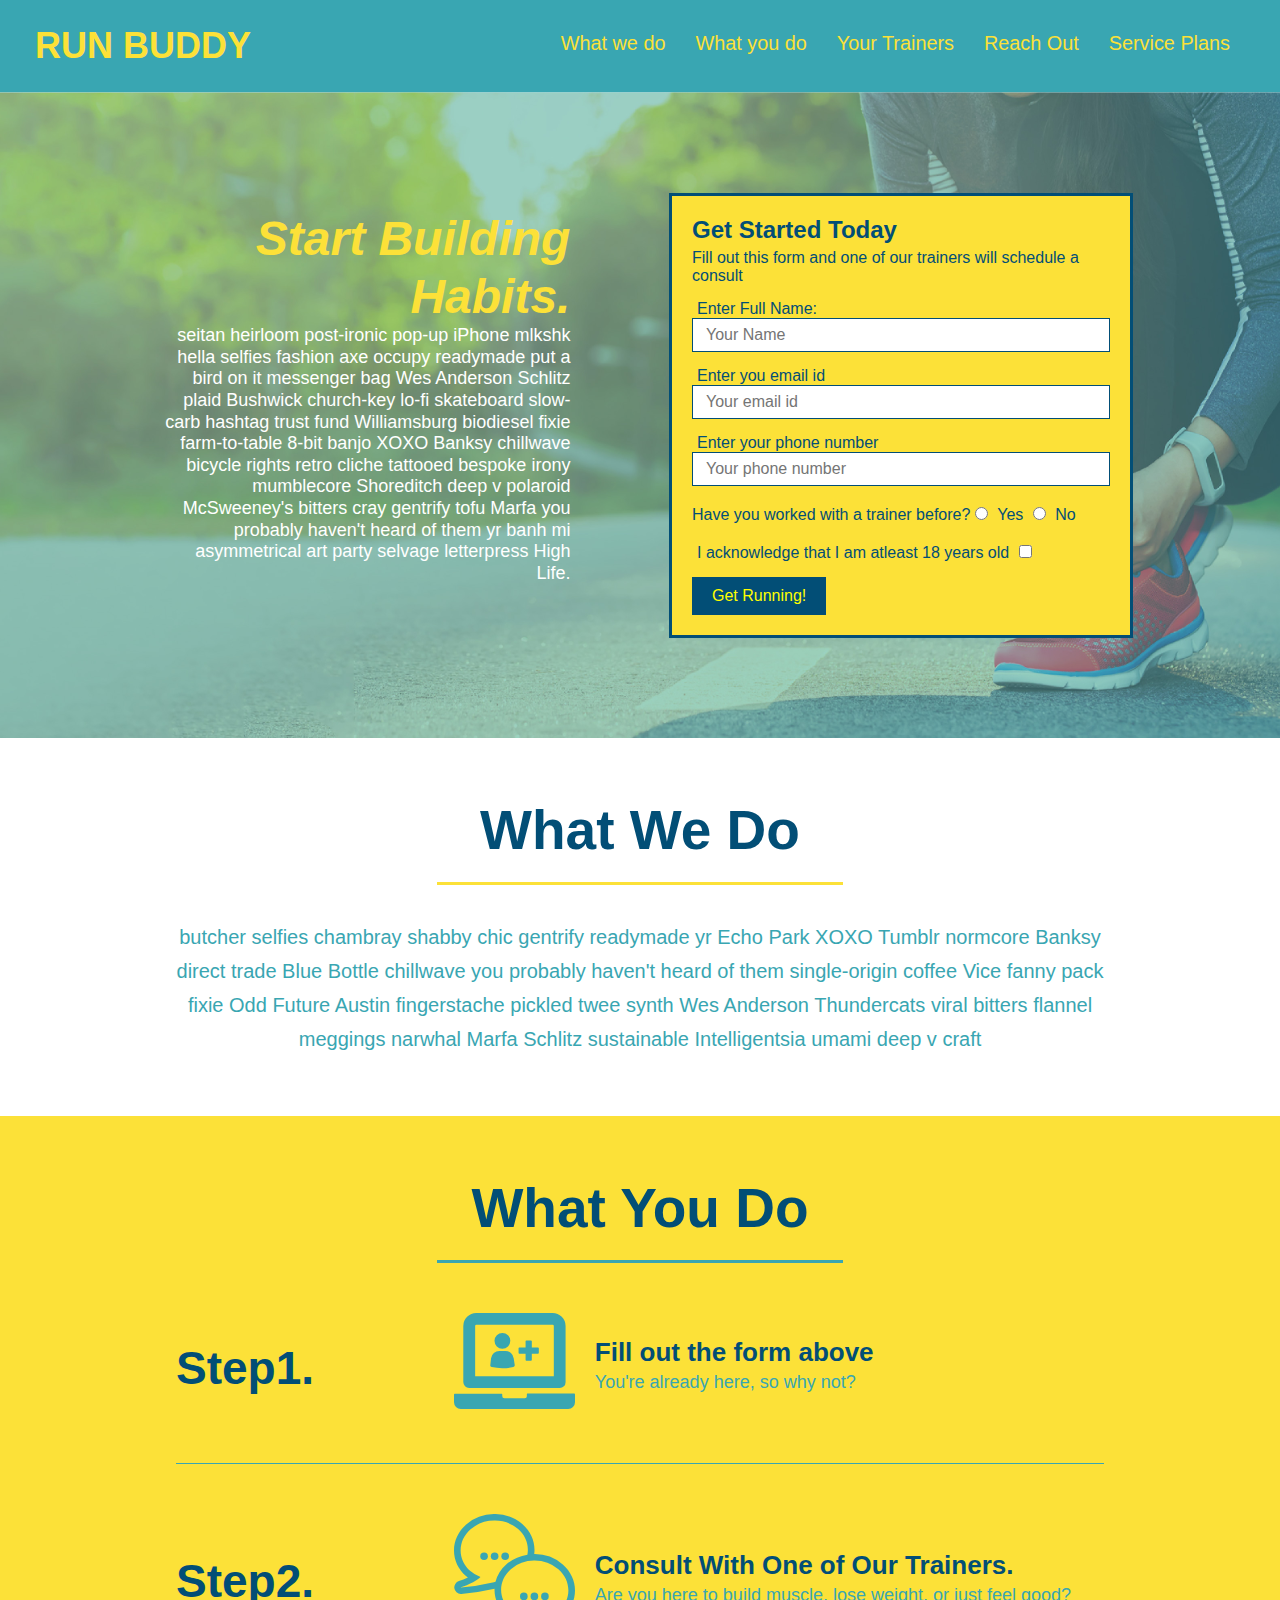
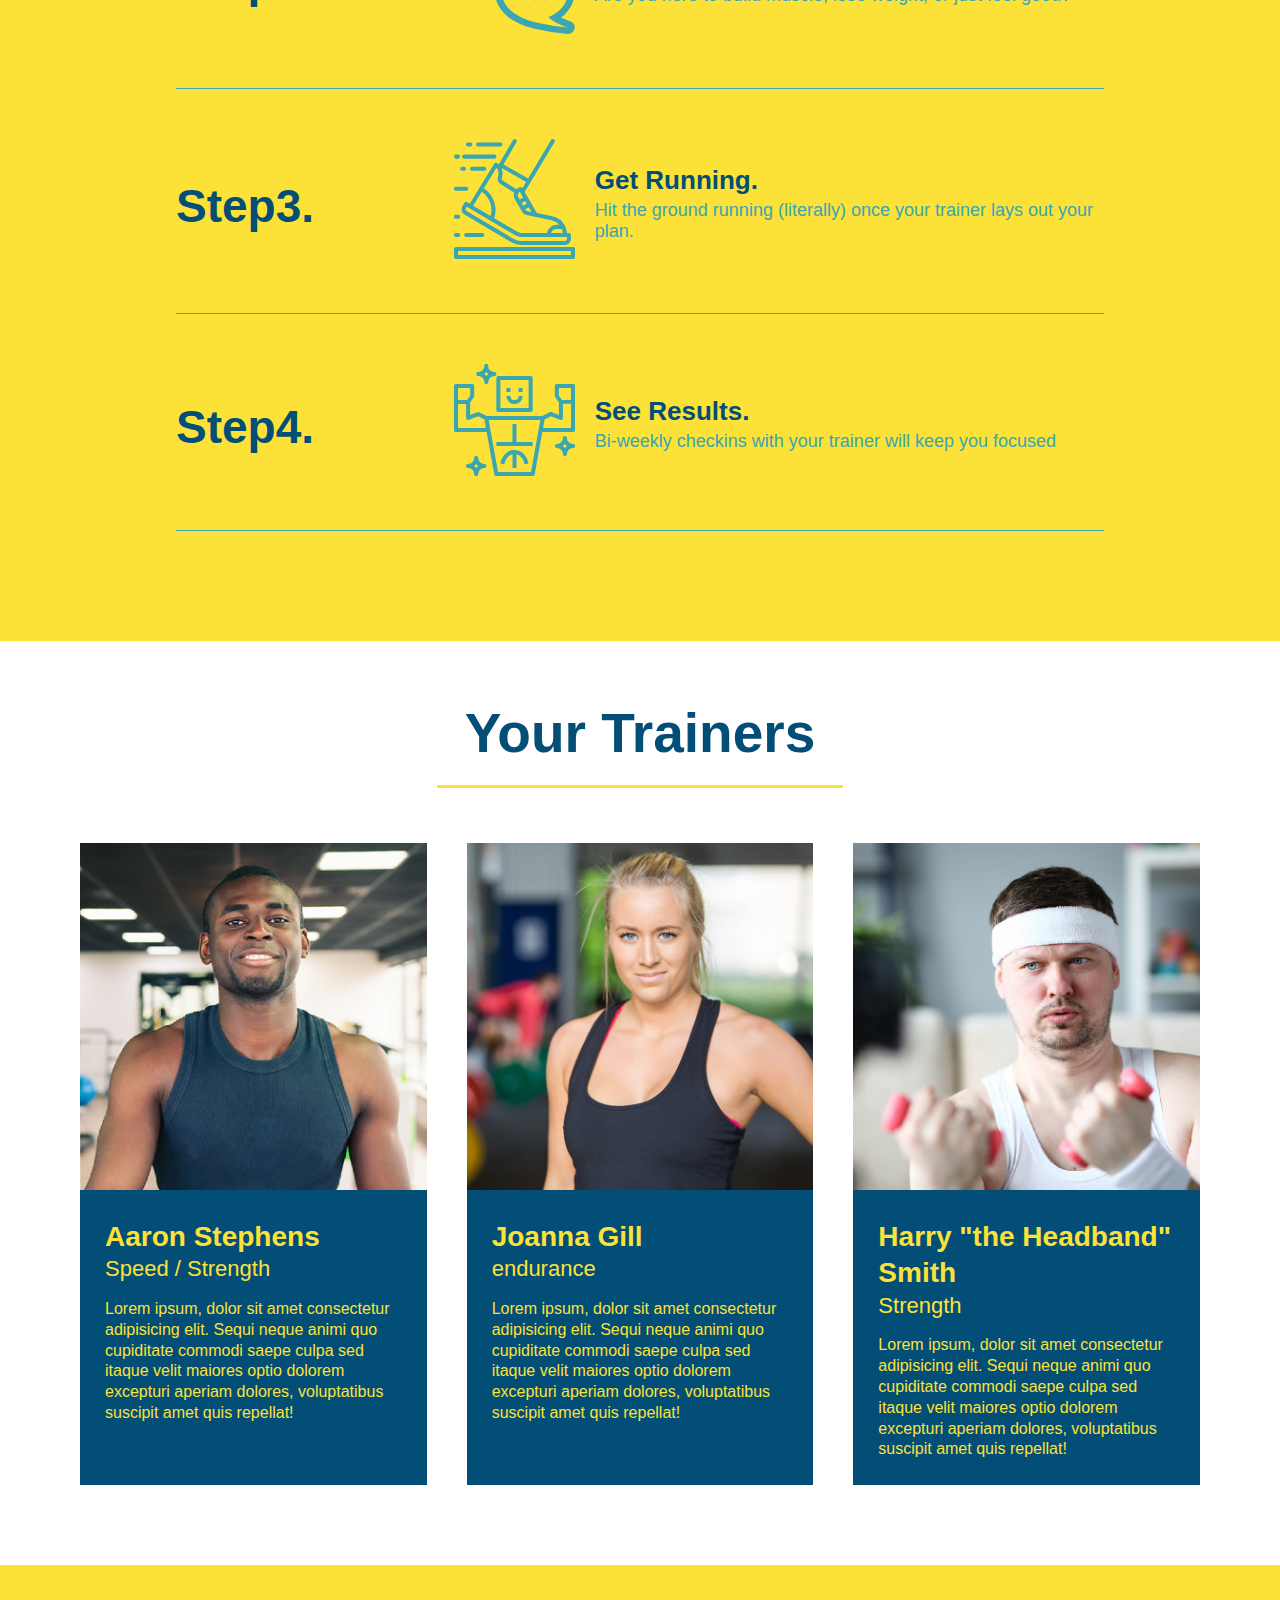
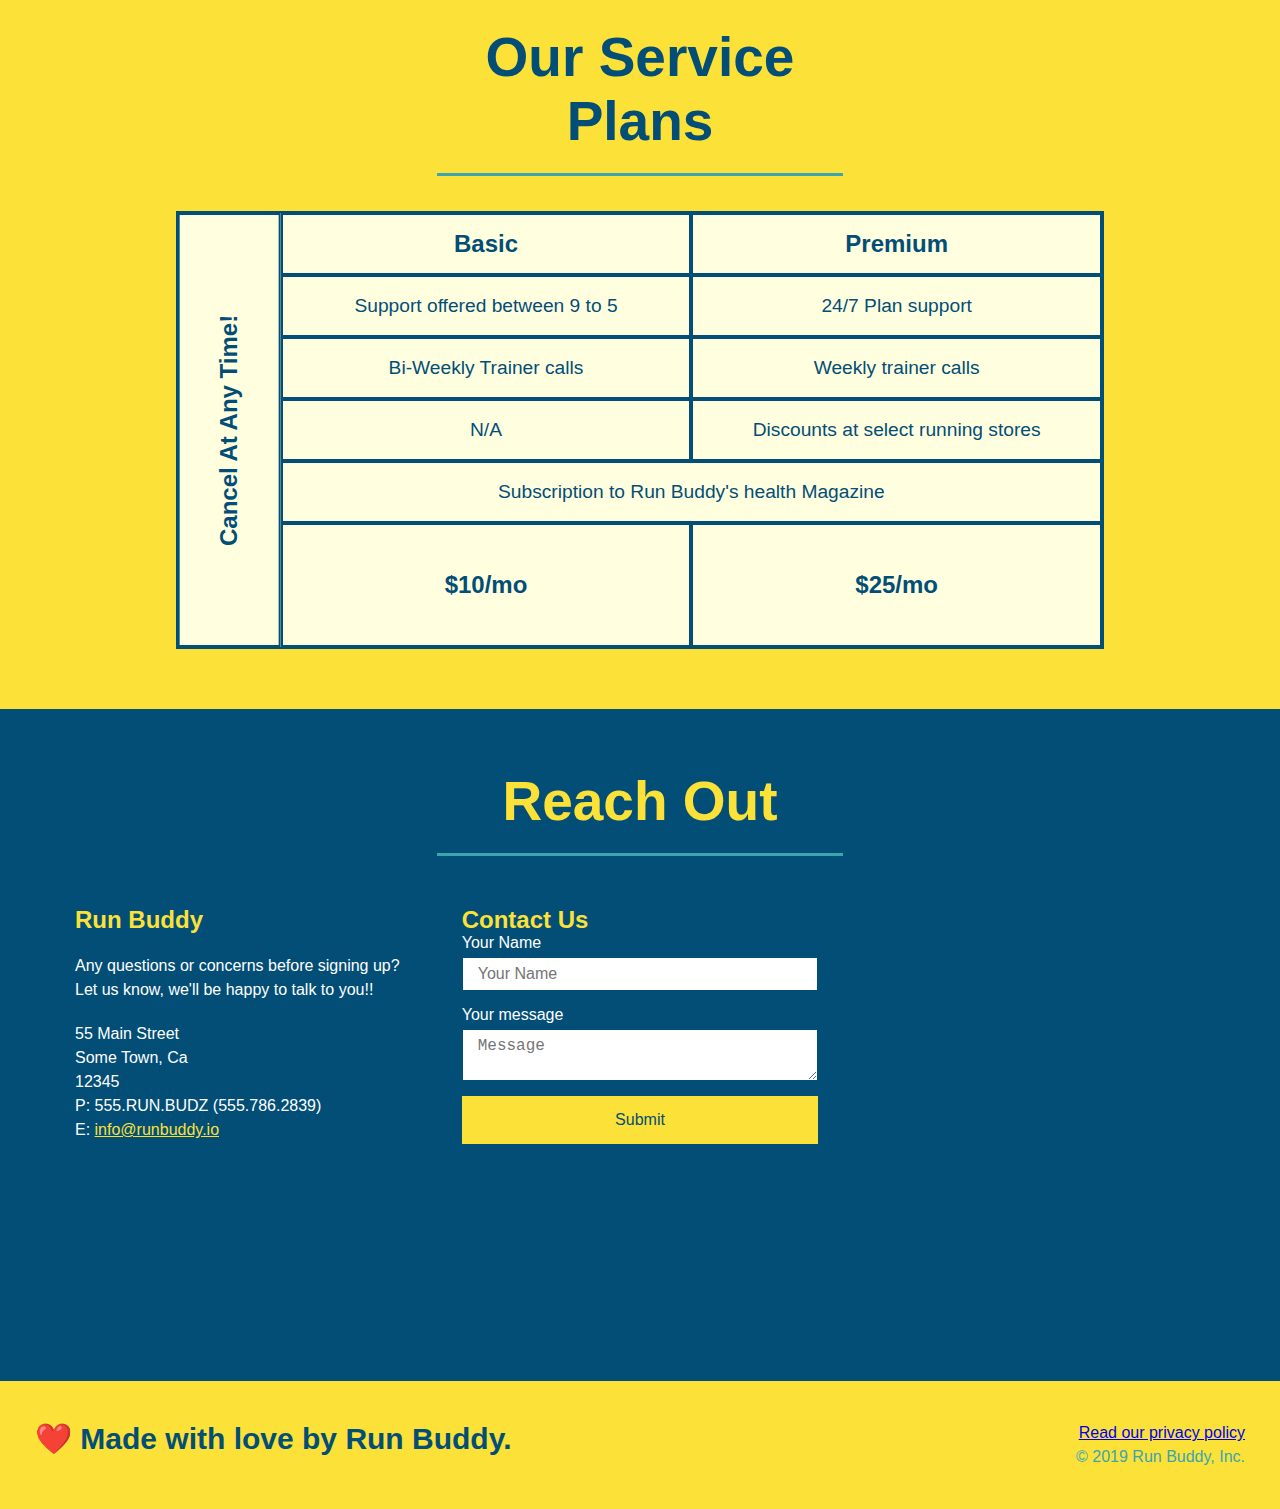
==== commit 2c5ac99e: "Merge dfdfd393f155b9abed3597ea227d83e2f78577d1 into 15360e21b6d2df53747ac00e05a3b18d03abbd7c" ====
--- a/index.html
+++ b/index.html
@@ -60,21 +60,15 @@
                       <input type="tel" placeholder="Your phone number" id="phonenumber" name="phonenumber" class="form-input">
                       <p>
                           Have you worked with a trainer before?
-                           <span class="radio-wrapper">
-                                <input type="radio" name="trainer-confirm" id="trainer-yes"/>
-                                <label for="trainer-yes">Yes</label>
-                           </span>
-                           <span class="radio-wrapper">
-                                <input type="radio" name="trainer-confirm" id="trainer-no"/>
-                                <label for="trainer-no">No</label>
-                           </span>
-                      </p>
-                      <p>
-                        <span class="checkbox-wrapper">
+                          <input type="radio" name="trainer-confirm" id="trainer-yes"/>
+                          <label for="trainer-yes">Yes</label>
+                          <input type="radio" name="trainer-confirm" id="trainer-no"/>
+                          <label for="tariner-no">No</label>
                           
+                      </p>
+                      <p>
+                          <label for="confirm-18">I acknowledge that I am atleast 18 years old</label>
                           <input type="checkbox" name="confirm-18" id="confirm-18" value="check"/>
-                          <label for="confirm-18">I acknowledge that I am atleast 18 years old</label>
-                        </span>
                       </p>
                       <button type="submit">
                           Get Running!
@@ -177,14 +171,7 @@
             </h2>
             <div class="trainers">
                <article class="trainer">
-                  <div class="trainer-img trainer-1">
-                      <div>
-                          <h3 class="trainer-name">Aaron Stephens</h3>
-                          <h4 class="trainer-role">Speed / Strength</h4>
-                      </div>
-                     
-                  </div>
-                  
+                  <img src="assets/Images/trainer-1.jpg" alt="Aaron Stephens in his workout clothes ready to pump iron"/>
                   <div class="trainer-bio">
                       <h3 class="trainer-name">Aaron Stephens</h3>
                       <h4 class="trainer-role">Speed / Strength</h4>
@@ -195,13 +182,7 @@
                   </div>
                </article>
                <article class="trainer">
-                  <div class="trainer-img trainer-2">
-                       <div>
-                            <h3 class="trainer-name">Joanna Gill</h3>
-                            <h4 class="trainer-role">endurance</h4>
-                       </div>
-                  </div> 
-                  
+                  <img src="assets/Images/trainer-2.jpg" alt="Joanna Gill cooling off after a workout"/>
                   <div class="trainer-bio">
                       <h3 class="trainer-name">Joanna Gill</h3>
                       <h4 class="trainer-role">endurance</h4>
@@ -214,18 +195,11 @@
                 
                </article>
                <article class="trainer">
-                  <div class="trainer-img trainer-3">
-                      <div>
-                          <h3 class="trainer-name">Harry "the Headband" Smith</h3>
-                          <h4 class="trainer-role">Strength</h4>
-
-                      </div>
-                  </div>
-                  
+                  <img src="assets/Images/trainer-3.jpg" alt="Harry Smith wearing a headband and lifting comically small pink weights"/>
                   <div class="trainer-bio">
-                       <h3 class="trainer-name">Joanna Gill</h3>
-                       <h4 class="trainer-role">endurance</h4>
-                       
+                    
+                       <h3 class="trainer-name">Harry "the Headband" Smith</h3>
+                       <h4 class="trainer-role">Strength</h4>
                        <p>
                           Lorem ipsum, dolor sit amet consectetur adipisicing elit. Sequi neque animi quo cupiditate commodi saepe culpa sed
       itaque velit maiores optio dolorem excepturi aperiam dolores, voluptatibus suscipit amet quis repellat!
--- a/assets/css/style.css
+++ b/assets/css/style.css
@@ -16,20 +16,12 @@
     display: flex;
     justify-content: space-between;
     flex-wrap: wrap;
-    position: sticky;
-    position: -webkit-sticky;
-    top:0;
-    background-image: url("../Images/hero-bg.jpg");
-    background-size: cover;
-    background-position: 80%;
-    background-attachment: fixed;
-    z-index: 9999;
 }
 
 header h1{
     font-weight: bold;
     font-size: 36px;
-    text-shadow: 0 0 10px rgba(0,0,0,0.5);
+    
     margin: 0;
     
     color: yellow;
@@ -57,16 +49,7 @@
     padding:10px 15px;
     font-weight: lighter;
     font-size: 1.55vw;
-    text-shadow: 0 0 10px rgba(0,0,0,0.5);
-}
-
-header nav ul li a:hover{
-    background: #fce138;
-    color: #024e76;
-    border-radius: 15px;
-    text-shadow: none;
-}
-
+}
 
 footer {
     background-color: #fce138;
@@ -98,8 +81,7 @@
     
     background-image: url("../Images/hero-bg.jpg");
     background-size: cover;
-    background-position: 80%;
-    background-attachment: fixed;
+    background-position: center;
     display: flex;
     justify-content: center;
     flex-wrap: wrap;
@@ -119,21 +101,18 @@
     font-size: 48px;
     color: #fce138;
     font-style: italic;
-    text-shadow: 0 0 10px rgba(0,0,0,0.5);
 }
 
 .hero-form{
     
     padding:20px;
     color:#024e76;
-    background-color:rgba(252,225,56,0.8);
+    background-color: #fce138;
     border-color: #024e76;
     border-style: solid;
     border-width:3px;
     width: 40%;
     margin: 3.5%;
-    box-shadow: 0 0 10px rgba(0,0,0,0.5);
-    border-radius: 15px;
 }
 
 h3{
@@ -156,14 +135,7 @@
      color: #024e76;
      width: 100%;
      margin-bottom: 15px;
-     border-radius: 10px;
-     background-color: rgba(255,255,255,0.75);
-
-}
-
-.form-input:focus{
-    background-color: white;
-    outline: none;
+
 }
 .hero-form label{
     margin: 0 5px;
@@ -175,70 +147,6 @@
     padding:10px 20px;
     font-size: 16px;
     border: none;
-    border-radius: 10px;
-
-}
-
-.hero-form button:hover{
-    background: #39a6b2;
-}
-
-.checkbox-wrapper input, .radio-wrapper input{
-    opacity: 0;
-}
-
-.checkbox-wrapper label, .radio-wrapper label{
-    position: relative;
-    left: 10px;
-    margin: 10px;
-    line-height: 1.6;
-}
-
-.checkbox-wrapper label::before, .radio-wrapper label::before{
-    content: "";
-    height: 20px;
-    width: 20px;
-    background: rgba(255,255,255,0.75);
-    border: 1px solid #024e76;
-    position: absolute;
-    top: -4px;
-    left: -30px;
-}
-
-.radio-wrapper label::before{
-    border-radius: 50%;
-}
-
-.radio-wrapper label::after{
-    content: "";
-    width: 20px;
-    height: 20px;
-    border-radius: 50%;
-    background: #024e76;
-    position: absolute;
-    left: -29px;
-    top: -3px;
-    background-image: radial-gradient(circle,#39a6b2,#024e76);
-}
-
-.checkbox-wrapper label::after{
-    content: "";
-    width: 14px;
-    height:6px;
-    border-left: 2px solid #024e76;
-    border-bottom: 2px solid #024e76;
-    position: absolute;
-    left: -26px;
-    top: 1px;
-    transform: rotate(-58deg);
-}
-
-.checkbox-wrapper input + label::after, .radio-wrapper input + label::after{
-    content: none;
-}
-
-.checkbox-wrapper input:checked + label::after, .radio-wrapper input:checked + label::after{
-    content: "";
 }
 
 
@@ -281,10 +189,6 @@
     justify-content: space-between;
 }
 
-.step:last-child{
-    border-bottom: none;
-}
-
 .secondary-border{
     border-color:#39a6b2;
 }
@@ -341,73 +245,12 @@
     background: #024e76;
     color: #fce138;
     flex: 1;
-    
-}
-
-.trainer-img{
-    width: 100%;
-    min-height: 300px;
-    display: flex;
-    padding: 15px;
-    align-items: flex-end;
-    position: relative;
-    overflow:hidden;
-}
-
-.trainer-img::after{
-    content:"";
-    width: 100%;
-    height: 100%;
-    background:linear-gradient(rgba(252,225,56,0.3),#024e76);
-    position:absolute;
-    top:0;
-    left:0;
-    opacity:0;
-    transition: 0.5s;
-}
-
-.trainer-img h3{
-    font-size: 28px;
-    position: relative;
-    z-index: 9998;
-    margin-bottom: 5px;
-    top:  200px;
-    transition: 0.6s;
-}
-
-.trainer-img h4{
-    font-size: 22px;
-    position: relative;
-    z-index: 9998;
-    top: 200px;
-    transition: 0.6s;
-}
-
-.trainer-1{
-    background-image: url("../Images/trainer-1.jpg");
-    background-size: cover;
-}
-
-.trainer-2{
-    background-image: url("../Images/trainer-2.jpg");
-    background-size: cover;
-}
-
-.trainer-3{
-    background-image: url("../Images/trainer-3.jpg");
-    background-size: cover;
-}
-
-
-
-.trainer:hover .trainer-img::after{
-    opacity: 1;
-}
-
-.trainer:hover .trainer-img h3, .trainer:hover .trainer-img h4{
-    top:0;
-}
-
+}
+
+.trainer img{
+    width: 100%;
+    
+}
 
 .trainer-bio{
     
@@ -430,14 +273,13 @@
 
 .trainer-bio h3{
     font-size: 28px;
-    display: none;
+    
 }
 
 .trainer-bio h4{
     font-weight: lighter;
     font-size: 22px;
     margin-bottom:15px;
-    display:none;
 }
 
 .trainer bio p{
@@ -499,12 +341,6 @@
     width: 100%;
     margin-bottom: 15px;
     margin-top: 5px;
-    border-radius: 10px;
-    background-color: rgba(255,255,255,0.75);
-}
-.contact-form input:focus, .contact-form textarea:focus{
-    background-color: white;
-    outline: none;
 }
 
 .contact-form button{
@@ -515,13 +351,6 @@
     text-align: center;
     padding: 15px 0;
     font-size: 16px;
-    border-radius: 10px;
-
-}
-
-.contact-form button:hover{
-    color: #fce138;
-    background: #39a6b2;
 }
 
 .services{
@@ -583,7 +412,6 @@
    header{
        padding-bottom: 0;
        justify-content: center;
-       position: relative;
    }
 
    header h1{
@@ -652,7 +480,39 @@
     .step-text{
         flex: 100%;
     }
-
+}
+
+@media screen and (max-width: 575px){
+    .hero-form button{
+        width: 100%;
+    }
+
+    .section-title{
+        width: 95%;
+    }
+
+    .intro p{
+        width: 100%;
+    }
+
+    .trainer{
+        flex: 0 100%;
+    }
+
+    .contact-info{
+        text-align: center;
+    }
+
+    .contact-info > * {
+        flex: 0 100%;
+    }
+
+    .contact-form{
+        order: 3;
+    }
+}
+
+@media screen and (max-width: 768px){
     .service-grid-container{
         grid-template-columns: 1fr 1fr;
     }
@@ -673,41 +533,5 @@
         transform: none;
     }
 
-    .trainer-img h3, .trainer-img h4, .trainer-img::after{
-        display: none;
-    }
-
-    .trainer-bio h3, .trainer-bio h4{
-        display: block;
-    }
-}
-
-@media screen and (max-width: 575px){
-    .hero-form button{
-        width: 100%;
-    }
-
-    .section-title{
-        width: 95%;
-    }
-
-    .intro p{
-        width: 100%;
-    }
-
-    .trainer{
-        flex: 0 100%;
-    }
-
-    .contact-info{
-        text-align: center;
-    }
-
-    .contact-info > * {
-        flex: 0 100%;
-    }
-
-    .contact-form{
-        order: 3;
-    }
-}
+
+}